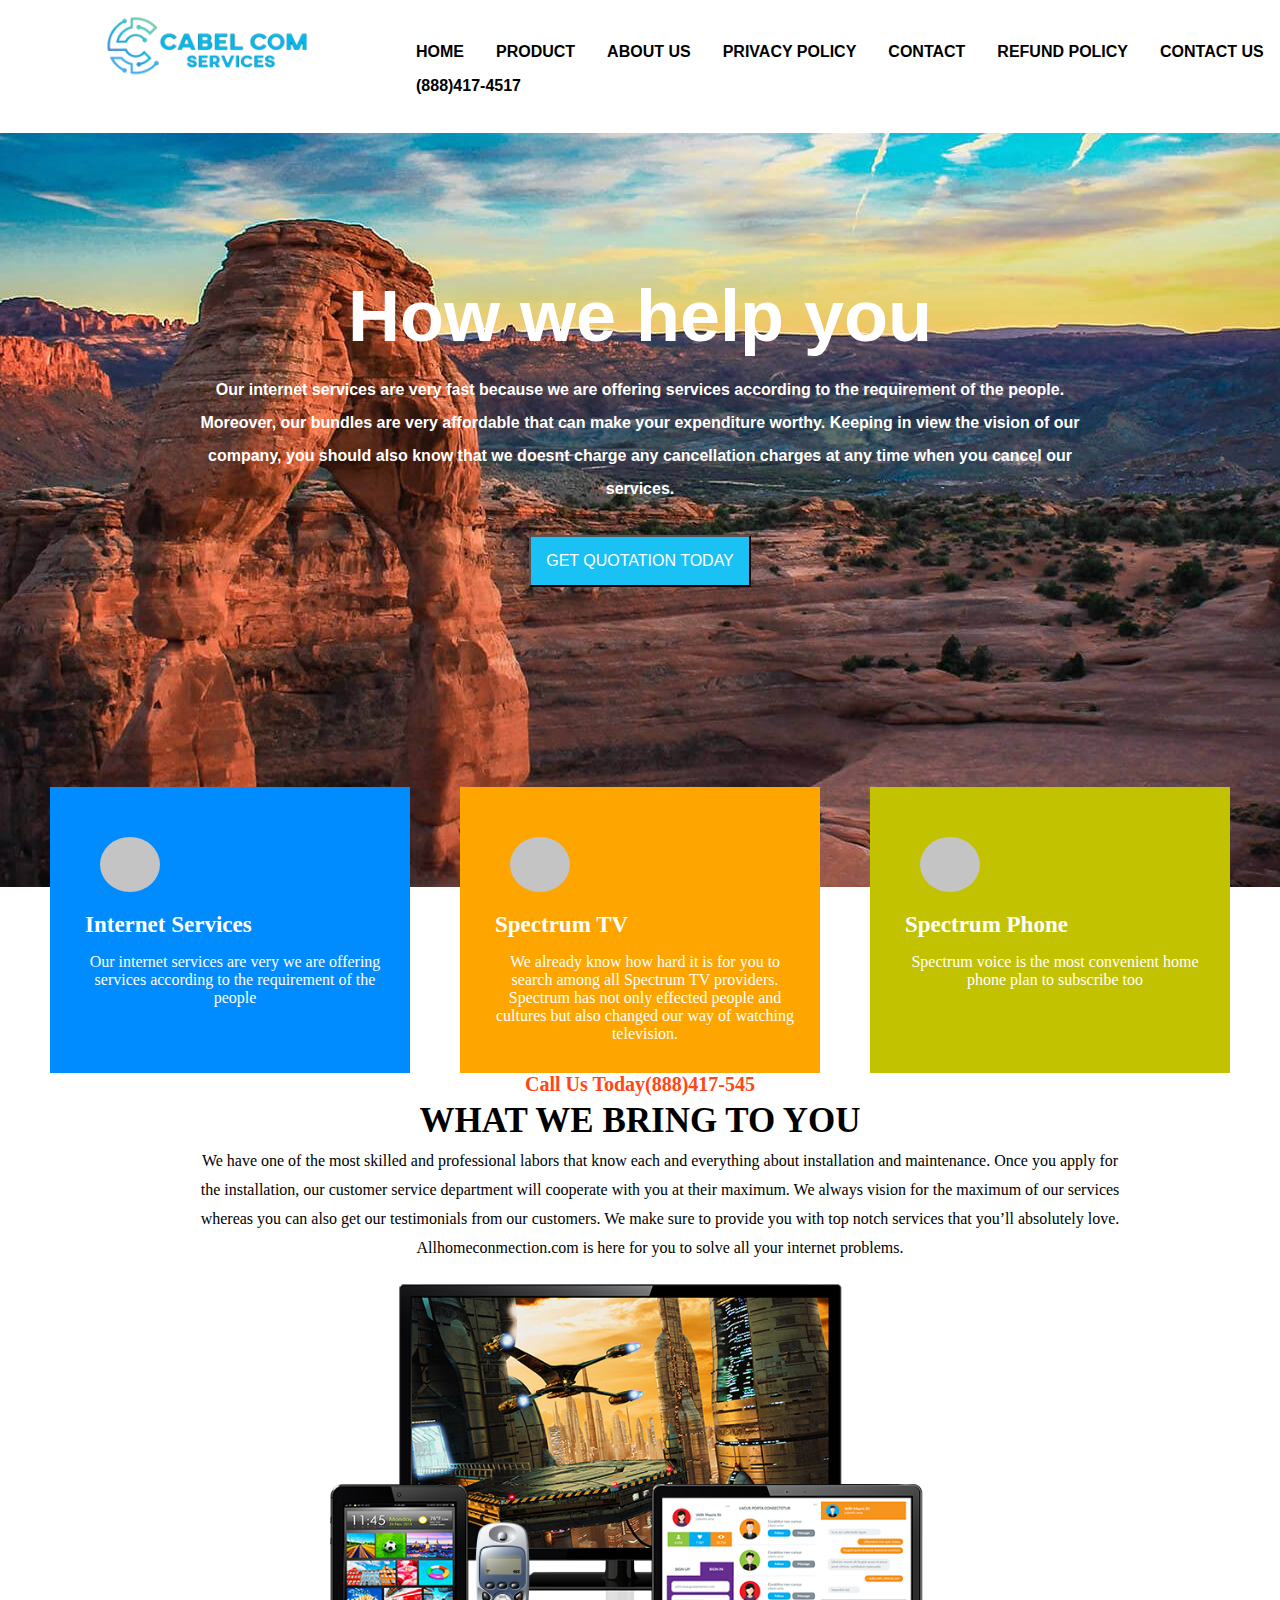
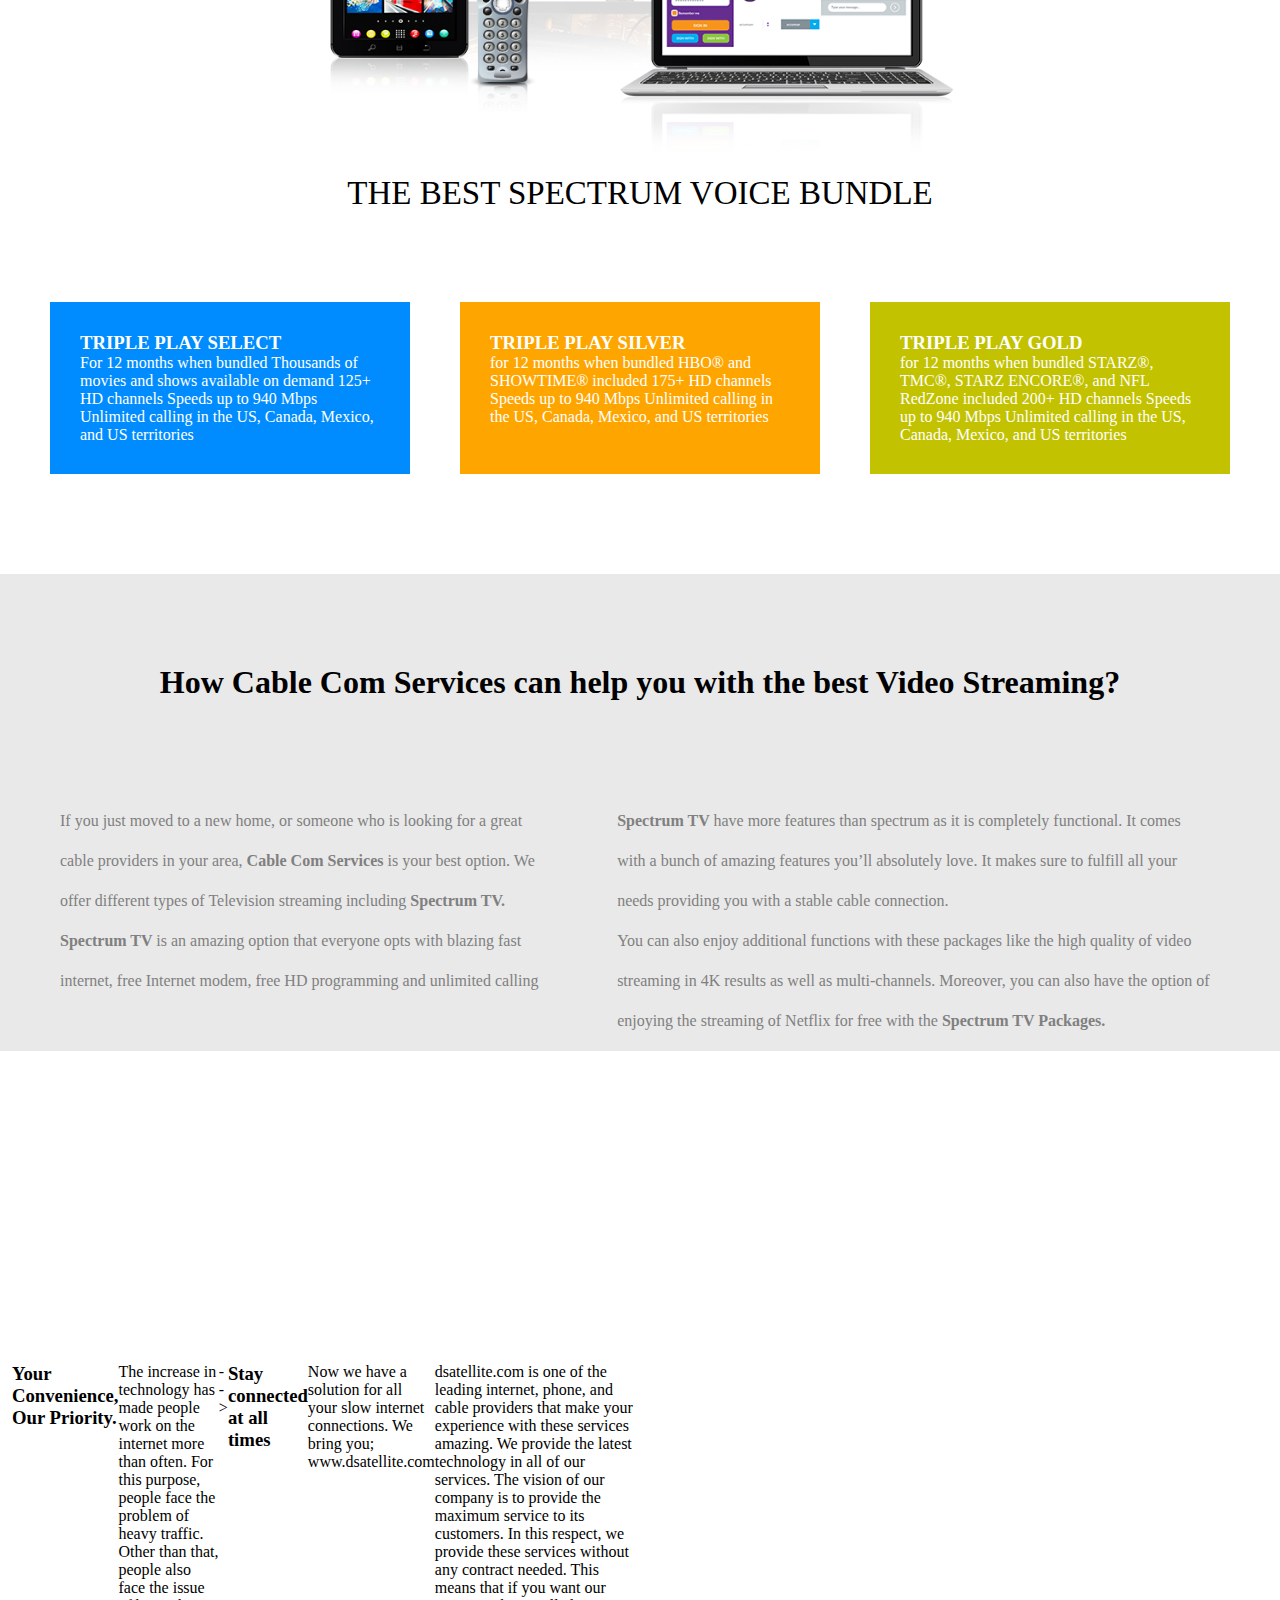
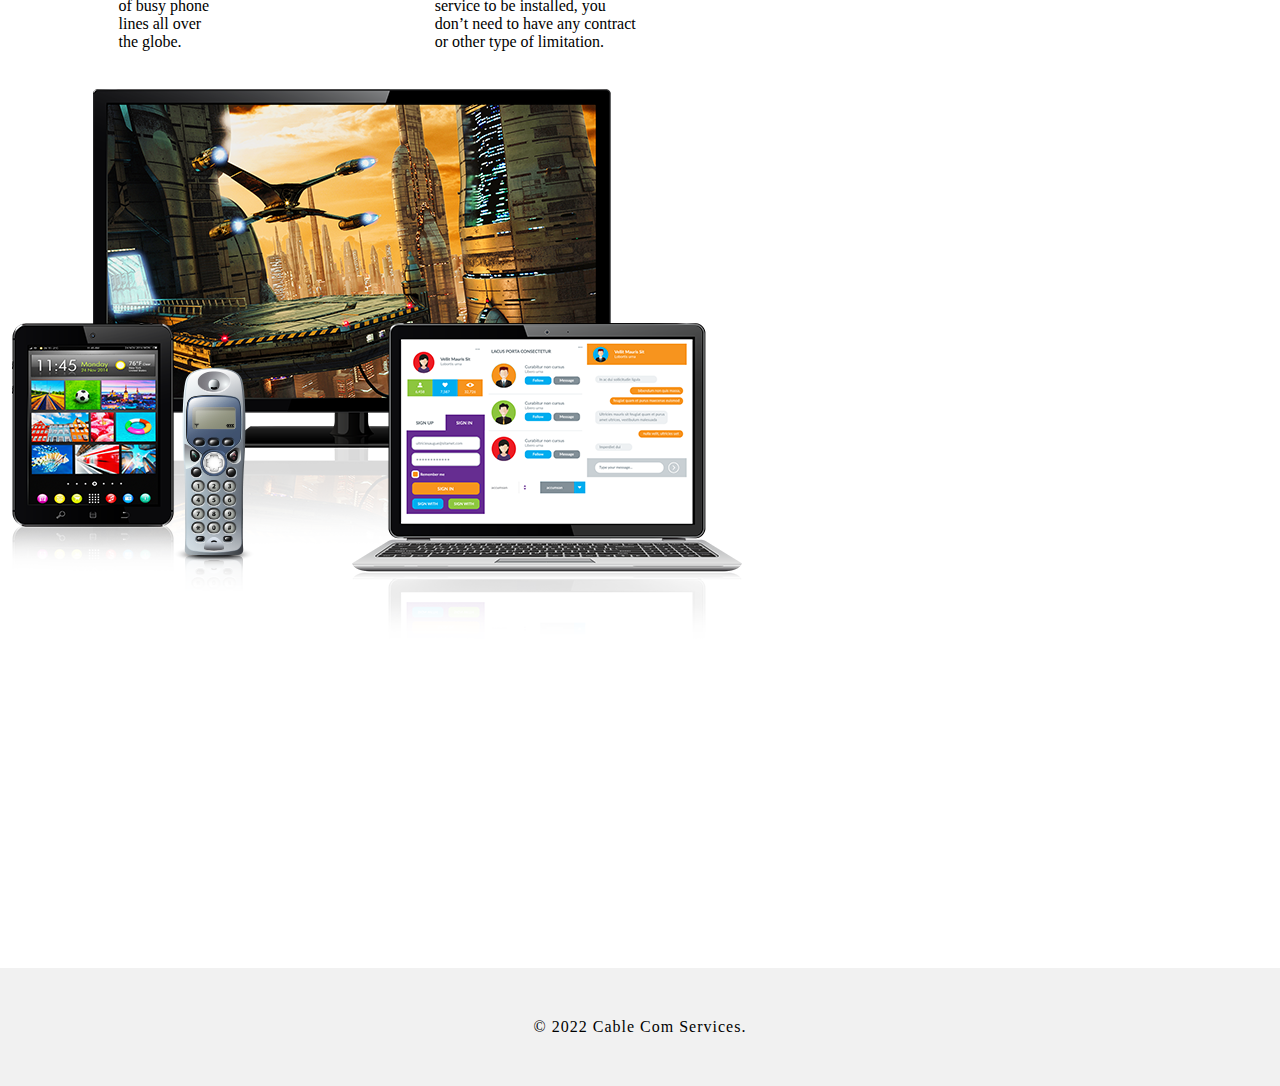
==== Index.html @ 35fab734 "Last Commit" ====
<!DOCTYPE html>
<html lang="en">
  <head>
    <meta charset="UTF-8" />
    <meta http-equiv="X-UA-Compatible" content="IE=edge" />
    <meta name="viewport" content="width=device-width, initial-scale=1.0" />
    <title>Cable Com</title>
    <link rel="stylesheet" href="/assets/Css/index.css" />
    <link rel="stylesheet" href="/assets/Css/media.css" />
  </head>
  <body>
    <div class="navbar">
      <div class="flex_item1">
        <div class="nav_sub1">
          <img src="/assets/images/logo.png" alt="" />
        </div>
      </div>

      <div class="flex_item2">
        <div class="nav_sub2">
          <a href="" class="a_class">HOME</a>
          <a href="" class="a_class">PRODUCT</a>
          <a href="" class="a_class">ABOUT US</a>
          <a href="" class="a_class">PRIVACY POLICY</a>
          <a href="" class="a_class">CONTACT</a>
          <a href="" class="a_class">REFUND POLICY</a>
          <a href="" class="a_class">CONTACT US</a>
          <a href="" class="a_class">(888)417-4517</a>
        </div>
      </div>
    </div>

    <!-- second -->

    <section>
      <div class="container">
        <div class="phraghr">
          <h1 class="heading">How we help you</h1>
          <div class="text_home_page">
            <p class="text_p">
              Our internet services are very fast because we are offering
              services according to the requirement of the people. Moreover, our
              bundles are very affordable that can make your expenditure worthy.
              Keeping in view the vision of our company, you should also know
              that we doesnt charge any cancellation charges at any time when
              you cancel our services.
            </p>
          </div>

          <input class="btn" type="button" value="GET QUOTATION TODAY" />
        </div>
      </div>
    </section>

    <!-- third section -->

    <section1>
      <div class="boxs">
        <div class="blue">
          <div class="person"></div>
          <h3>Internet Services</h3>
          <p>
            Our internet services are very we are offering services according to
            the requirement of the people
          </p>
        </div>
        <div class="orange">
          <div class="person"></div>
          <h3>Spectrum TV</h3>
          <p>
            We already know how hard it is for you to search among all Spectrum
            TV providers. Spectrum has not only effected people and cultures but
            also changed our way of watching television.
          </p>
        </div>
        <div class="yellow">
          <div class="person"></div>
          <h3>Spectrum Phone</h3>

          <p>
            Spectrum voice is the most convenient home phone plan to subscribe
            too
          </p>
        </div>
      </div>
    </section1>

    <!--  forth section -->

    <div class="container_1">
      <h4>Call Us Today(888)417-545</h4>
      <h1>WHAT WE BRING TO YOU</h1>
      <p class="containerp">
        We have one of the most skilled and professional labors that know each
        and everything about installation and maintenance. Once you apply for
        the installation, our customer service department will cooperate with
        you at their maximum. We always vision for the maximum of our services
        whereas you can also get our testimonials from our customers. We make
        sure to provide you with top notch services that you’ll absolutely love.
        Allhomeconmection.com is here for you to solve all your internet
        problems.
      </p>

      <div class="sreen">
        <img
          class="immmg"
          src="/assets/images/TV-Computer-Laptop-Phone-1.png"
          alt=""
        />
      </div>
    </div>

    <div class="line">
      <p>THE BEST SPECTRUM VOICE BUNDLE</p>
    </div>

    <!-- next boxes -->

    <section2>
      <div class="boxs1">
        <div class="blue1">
          <h3>TRIPLE PLAY SELECT</h3>
          <p>
            For 12 months when bundled Thousands of movies and shows available
            on demand 125+ HD channels Speeds up to 940 Mbps Unlimited calling
            in the US, Canada, Mexico, and US territories
          </p>
        </div>
        <div class="orange1">
          <h3>TRIPLE PLAY SILVER</h3>
          <p>
            for 12 months when bundled HBO® and SHOWTIME® included 175+ HD
            channels Speeds up to 940 Mbps Unlimited calling in the US, Canada,
            Mexico, and US territories
          </p>
        </div>
        <div class="yellow1">
          <h3>TRIPLE PLAY GOLD</h3>

          <p>
            for 12 months when bundled STARZ®, TMC®, STARZ ENCORE®, and NFL
            RedZone included 200+ HD channels Speeds up to 940 Mbps Unlimited
            calling in the US, Canada, Mexico, and US territories
          </p>
        </div>
      </div>
    </section2>

    <section3>
      <div class="container-2">
        <h1 class="services">
          How Cable Com Services can help you with the best Video Streaming?
        </h1>
        <div class="main">
          <div>
            <p>
              If you just moved to a new home, or someone who is looking for a
              great cable providers in your area, <b> Cable Com Services </b>is
              your best option. We offer different types of Television streaming
              including
              <b> Spectrum TV.</b>
            </p>
            <p>
              <b> Spectrum TV </b> is an amazing option that everyone opts with
              blazing fast internet, free Internet modem, free HD programming
              and unlimited calling
            </p>
          </div>

          <div class="in-line-main">
            <p>
              <b>Spectrum TV </b>have more features than spectrum as it is
              completely functional. It comes with a bunch of amazing features
              you’ll absolutely love. It makes sure to fulfill all your needs
              providing you with a stable cable connection.
            </p>
            <p>
              You can also enjoy additional functions with these packages like
              the high quality of video streaming in 4K results as well as
              multi-channels. Moreover, you can also have the option of enjoying
              the streaming of Netflix for free with the
              <b> Spectrum TV Packages.</b>
            </p>
          </div>
        </div>
      </div>
    </section3>

    <section4>
        <div class="both">
      <div class="part">
        <h3>Your Convenience, Our Priority.</h3>

        <p>
          The increase in technology has made people work on the internet more
          than often. For this purpose, people face the problem of heavy
          traffic. Other than that, people also face the issue of busy phone
          lines all over the globe.
        </p> -->

        <h3>Stay connected at all times</h3>
        <p>
          Now we have a solution for all your slow internet connections. We
          bring you; www.dsatellite.com
        </p>
        <br />
        <br />

        <p>
          dsatellite.com is one of the leading internet, phone, and cable
          providers that make your experience with these services amazing. We
          provide the latest technology in all of our services. The vision of
          our company is to provide the maximum service to its customers. In
          this respect, we provide these services without any contract needed.
          This means that if you want our service to be installed, you don’t
          need to have any contract or other type of limitation.
        </p> 
      </div>

<div>
    <img src="/assets/images/TV-Computer-Laptop-Phone-1.png" alt="">
</div>

</div>

    </section4>

    <!-- footer -->

    <footer class="foter">
      <p>© 2022 Cable Com Services.</p>
    </footer>
  </body>
</html>
---- assets/Css/index.css ----
*{
    margin: 0px;
    padding:0px;
}



.navbar {
    position: fixed;    
    background-color: white;
    width: 100%;
    z-index: 1;
    padding :0px

    /* padding: 8px 0px!important; */
    /* padding-bottom: 40px; */
    /* flex-wrap: wrap; */
    /* box-shadow: 0 4px 4px rgba(0, 0, 0, 0.4); */

}

a {
    text-decoration: none;
    color: black;
}

.flex_item1 {
    width: 25%;
    padding-left: 100px;
    padding-top: 10px;
    /* padding-bottom: 30px; */
}

.flex_item2 {
    width: 75%;
    display: flex;

    /* padding-right: 180px;    */
    padding-bottom: 30px;
    padding-left: 400px;
    margin-top: -45px;
    /* padding-top: 30px; */
    /* flex-wrap: wrap; */
}

.nav_sub1 img{

width: 210px;
    height: 70px;
    display: flex;
}

.nav_sub2 {

    float: right !important;
    font-family: 'Gill Sans', 'Gill Sans MT', Calibri, 'Trebuchet MS', sans-serif;
    font-weight: 600;

}


.a_class {

    padding: 8px 16px;
    float: left;
    width: auto;
    border: none;
    display: block;
    outline: 0;
    white-space: normal;
}

.a_class:hover{
    color: aqua;
}
.container{

    background-image: url(/assets/images/landscape-nature-rock-wilderness-sunrise-sunset-712348-pxhere-com-1.jpg);
    background-position: center;
    background-attachment: fixed;
    padding-bottom: 300px;
    padding-top: 300px;
    opacity: 1.5;
    width: auto;
    
}
.phraghr{
    color: white;
    text-align: center;
    justify-content: center;
    font-weight: 700;
    width: 100%;
    /* padding-left: 230px; */
    line-height: 33px;
    font-family: Arial, Helvetica, sans-serif;
    
    
}
.text_home_page{
    display: flex;
    justify-content: center;
}
.text_p{
    
    width: 70%;
}
.btn{
    margin-top: 30px;
    color: white;
    background-color: rgb(26, 193, 245);
    padding: 15PX 15px 15px 15px;
    font-size: 16px;
}

.btn:hover{
    background-color: rgb(37, 120, 192);
    cursor: pointer;
}
.heading{
    font-size: 72px;
    font-weight: 900;
    padding-bottom: 40px;
}

/* -----------------------------------------------------Boxs=----------------------------- */
.boxs{
    display: flex;
    justify-content: space-evenly;
    color: white;
    margin-top: -100px;
     width: 100%; 
}
.blue{
    background-color: rgb(0, 140, 255);
    width: 300px;
    padding: 30px;
    
}
.yellow{
    background-color: rgb(194, 194, 0);
    width: 300px;
    padding: 30px;
   

}
.orange{
    background-color: orange;
    width: 300px;
    padding: 30px;
}
.person{
    margin-top: 20px;
    margin-left: 20px;
    border-radius: 50%;
    width: 60px;
    height: 55px;
    background-color: rgb(196, 196, 196);
}
.boxs p{
    text-align: center;
    padding-left: 5px;
    /* padding-right: 30px; */
    width: 100%;
}
.blue h3{
    font-size: 23px;
    padding-top: 20px;
    text-align: left;
    padding-left: 5px;
    padding-bottom: 15px;
    
}
.orange h3{
    font-size: 23px;
    padding-top: 20px;
    text-align: left;
    padding-left: 5px;
    padding-bottom: 15px;
    
}
.yellow h3{
    font-size: 23px;
    padding-top: 20px;
    text-align: left;
    padding-left: 5px;
    padding-bottom: 15px;   
}




/* forth section */


.container_1 h4{
    text-align: center;
    justify-content: center;
    font-size: 20px;
    color:rgb(255, 70, 19);
    
    
}


.container_1 h1{
    text-align: center;
    justify-content: center;
    font-weight:bold;
    padding: 5px;
    font-size: 35px;
    
}


.container_1 p{
    text-align: center;
    justify-content: center;
    /* width: 90%; */
    
     padding-left: 200px;
     padding-right: 160px;  
    line-height: 29px;
}
.container_1mg{
    
    /* padding-top: 130px; */

    padding-left: 110px;
}
.immmg{

    display: block;
    margin: auto;
    width: 50%;

}
.line{
    font-size: 33px;
    font-weight: 100;
    /* text-decoration: line-through; */
    text-align: center;
    padding-bottom: 90px;
    
}





/* -----------------------------------------------box1--------------------------------- */

.boxs1{
    display: flex;
    justify-content: space-evenly;
    color: white;
    /* margin-top: -100px; */
     width: 100%; 
     padding-bottom: 100px;
}

.blue1{
    background-color: rgb(0, 140, 255);
    width: 300px;
    padding: 30px;
    
}
.yellow1{
    background-color: rgb(194, 194, 0);
    width: 300px;
    padding: 30px;
   

}
.orange1{
    background-color: orange;
    width: 300px;
    padding: 30px;
}

.container-2{
    background-color: rgb(233, 233, 233);
    /* display: flex; */
    
}

.services{

    display: flex;
    justify-content:center;
    padding: 90px;
    /* text-align: center; */
/* margin-left: 100px; */
}
.main{
display: flex;
justify-content:center;
padding: 10px;
/* padding-bottom: 50px; */
color: gray;
line-height: 40px;
width: 90%;
padding-left: 60px;


}
.in-line-main{
    padding-left: 60px;
    
}

.both{

    background-image: url(/assets/images/landscape-nature-rock-wilderness-sunrise-sunset-712348-pxhere-com-1.jpg);
    background-position: center;
    background-attachment: fixed;
    padding-bottom: 300px;
    padding-top: 300px;
    opacity: 1.5;
    width: auto;


}



.part{
    display: flex;
    justify-content:center;
    border: 2px solid white;
    background-color: white;
    width: 49%;
    margin: 10px;
}





                                    
                                            /* footer */
.foter p {

    text-align: center;
    
    padding-bottom: 50px;
    padding-top: 50px;
    background-color: #f1f1f1 !important;
    letter-spacing: 1px;
}

.foter p:hover {
color:rgb(90, 237, 90)
}





                                            /*  Small Mobile */

@media screen and (max-width: 600px)



{

    .navbar{
        width: 100%;background-color: black;
        padding-left: 0px;
    }

    .nav_sub1 img{
        align-items: center;
        justify-content: center;
        width: 210px;   
        height: 70px;
        /* padding-left: 0%; */
        
    }

    .flex_item1{
        padding-left: 55px;
    }


    .flex_item2{
        display: none;
        background-color: brown;
    }
    .container h1{
        font-size: 25px;
        margin-left: -40px;
        padding-top: 100px;
    }
    .container{
        padding-top: 20px;
        padding-left: 5px;
        padding-right: 5px;
        padding-bottom: 150px;
    }

.boxs{
    display: flex;
    flex-direction: column;
    align-items: center;
    width: 100%;
}
.blue{
    width: 70%;
}
.orange{
    width: 70%;
    margin-top: 20px;
}
.yellow{
    width: 70%;
     margin-top: 20px;
}
.container_1 h4{
    padding-top: 10%;
}


    .container_1 h1{
        font-size: 16px;
        padding-top: 40px;

    }
    .container_1 p{
        display:contents;
        justify-content: center;
        padding-left: 5px;
        width: 70%;

    }

    .immmg{
        /* justify-content: center; */
        display: flex;
        padding-top: 40px;
        width: 300px;
        /* padding-bottom: 50px; */
    }
    .line{
        text-align: center;
        justify-items: center;
/* display: flex; */
        width: 100%;
        font-size: 20px;
        font-weight: 500;
        /* margin-left: 30px; */
    }



/* ---------------------------------------------------box1-------------------------------- */
.boxs1{
    display: flex;
    flex-direction: column;
    align-items: center;
    width: 100%;
}
.blue1{
    width: 70%;
}
.orange1{
    width: 70%;
    margin-top: 20px;
}
.yellow1{
    width: 70%;
     margin-top: 20px;
}






}

            /*  Medium Moble  */

@media (min-width:330px) and (max-width:420px)
{

    .flex_item1{
        padding-left: 80px;
    }


}

    /* Large Mobile */


@media (min-width:420px) and (max-width:480px){

    .flex_item1{
        padding-left: 110px;
    }

}


            /* Tablet */


            
@media (min-width:600px) and (max-width:800px){

    .flex_item1{
        padding-left: 60px;
    }

    .flex_item2 {

        display: none;

        width: 75%;
        display: flex;
    
        padding-right: 0px;
        padding: 0px;
        padding-top: 30px;
        
    }

    .a_class {

        /* padding: 8px 16px; */
        float: left;
        width: auto;
        border: none;
        /* display: block; */
        display: flex;
        outline: 0;
        white-space: normal;
    }
    .nav_sub1 img{

        width: 100px;
            height: 70px;
            display: flex;
        }

}
---- assets/Css/media.css ----
/*  Small Mobile */

@media screen and (max-width: 600px)



{

    .navbar{
        width: 100%;background-color: black;
        padding-left: 0px;
    }

    .nav_sub1 img{
        align-items: center;
        justify-content: center;
        width: 210px;   
        height: 70px;
        /* padding-left: 0%; */
        
    }

    .flex_item1{
        padding-left: 55px;
    }


    .flex_item2{
        display: none;
        background-color: brown;
    }
    .container h1{
        font-size: 25px;
        margin-left: -40px;
        padding-top: 100px;
    }
    .container{
        padding-top: 20px;
        padding-left: 5px;
        padding-right: 5px;
        padding-bottom: 150px;
    }

.boxs{
    display: flex;
    flex-direction: column;
    align-items: center;
    width: 100%;
}
.blue{
    width: 70%;
}
.orange{
    width: 70%;
    margin-top: 20px;
}
.yellow{
    width: 70%;
     margin-top: 20px;
}
.container_1{
    padding: 50px !important
}
.container_1 h4{
    padding-top: 10%;
}


    .container_1 h1{
        font-size: 16px;
        padding-top: 40px;

    }
    .container_1 p{
        display:contents;
        justify-content: center;
        /* padding-left: 5px; */
        width: 70%;
        padding-left: 15px;
        padding-right: 15px;
        line-height: 13px;

    }
    

    .immmg{
        /* justify-content: center; */
        display: flex;
        padding-top: 40px;
        width: 300px;
        /* padding-bottom: 50px; */
    }
    .line{
        text-align: center;
        justify-items: center;
/* display: flex; */
        width: 100%;
        font-size: 20px;
        font-weight: 500;
        /* margin-left: 30px; */
    }



/* ---------------------------------------------------box1-------------------------------- */
.boxs1{
    display: flex;
    flex-direction: column;
    align-items: center;
    width: 100%;
}
.blue1{
    width: 70%;
}
.orange1{
    width: 70%;
    margin-top: 20px;
}
.yellow1{
    width: 70%;
     margin-top: 20px;
}






}

            /*  Medium Moble  */

@media (min-width:330px) and (max-width:420px)
{

    .flex_item1{
        padding-left: 80px;
    }


}

    /* Large Mobile */


@media (min-width:420px) and (max-width:480px){

    .flex_item1{
        padding-left: 110px;
    }

}


            /* Tablet */


            
@media (min-width:600px) and (max-width:800px){

    .flex_item1{
        padding-left: 60px;
    }

    .flex_item2 {

        display: none;

        width: 75%;
        display: flex;
    
        padding-right: 0px;
        padding: 0px;
        padding-top: 30px;
        
    }

    .a_class {

        /* padding: 8px 16px; */
        float: left;
        width: auto;
        border: none;
        /* display: block; */
        display: flex;
        outline: 0;
        white-space: normal;
    }
    .nav_sub1 img{

        width: 100px;
            height: 70px;
            display: flex;
        }

}
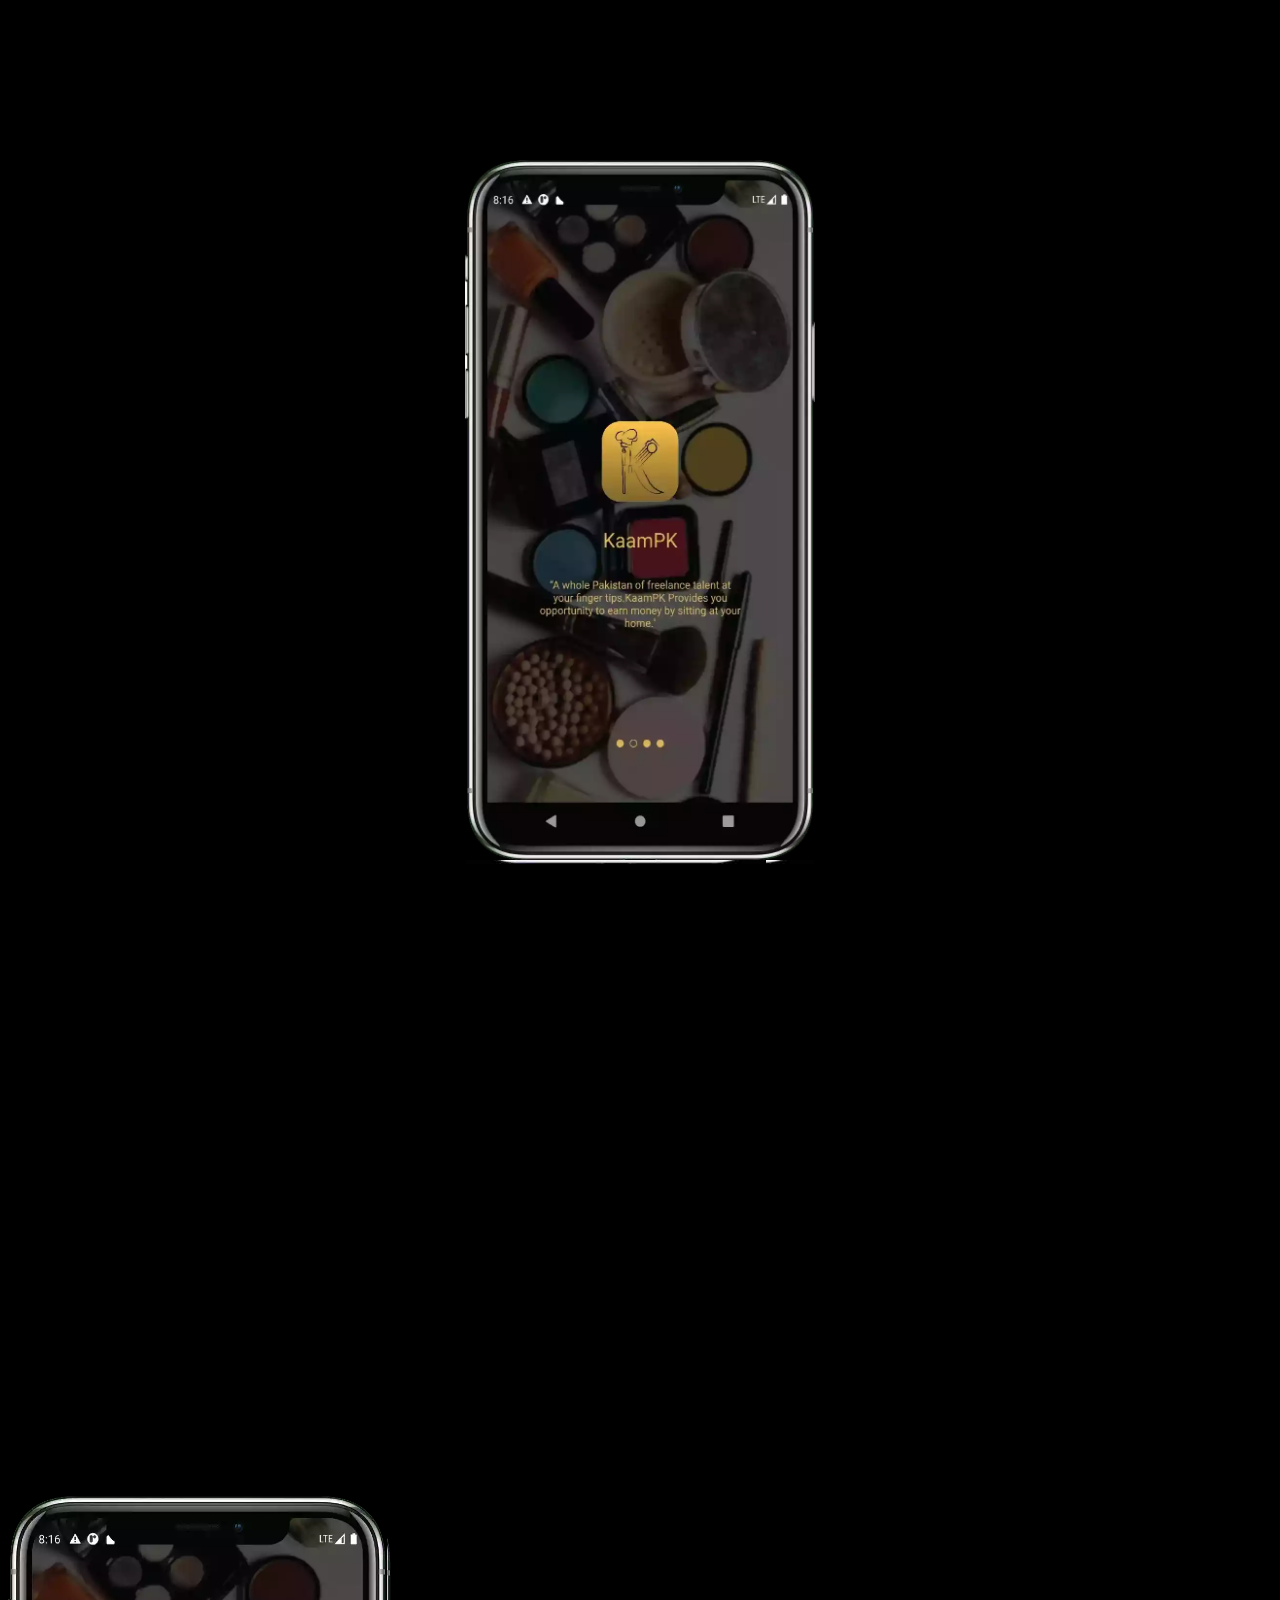
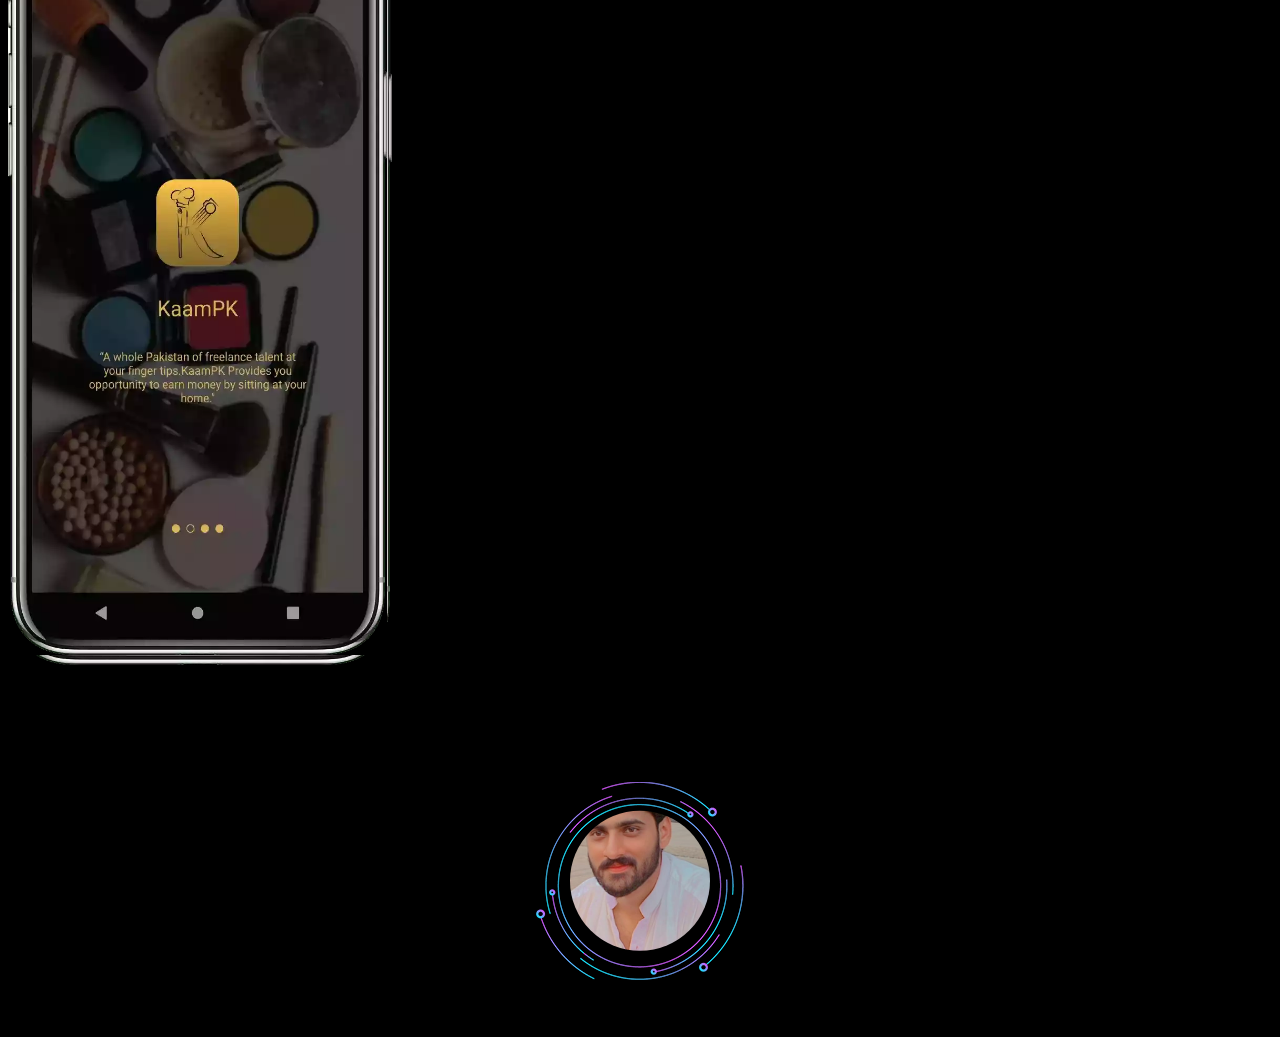
==== commit 1f625b5f: "Last Commit" ====
--- a/Index.html
+++ b/Index.html
@@ -1,234 +1,148 @@
 <!DOCTYPE html>
 <html lang="en">
-  <head>
-    <meta charset="UTF-8" />
-    <meta http-equiv="X-UA-Compatible" content="IE=edge" />
-    <meta name="viewport" content="width=device-width, initial-scale=1.0" />
-    <title>Cable Com</title>
-    <link rel="stylesheet" href="/assets/Css/index.css" />
-    <link rel="stylesheet" href="/assets/Css/media.css" />
-  </head>
-  <body>
-    <div class="navbar">
-      <div class="flex_item1">
-        <div class="nav_sub1">
-          <img src="/assets/images/logo.png" alt="" />
+
+<head>
+    <meta charset="UTF-8">
+    <meta http-equiv="X-UA-Compatible" content="IE=edge">
+    <meta name="viewport" content="width=device-width, initial-scale=1.0">
+    <title>Codify</title>
+    <link rel="stylesheet" href="index.css">
+    <link rel="stylesheet" href="https://unpkg.com/aos@next/dist/aos.css" />
+
+
+
+</head>
+
+<body>
+
+
+    <section class="container">
+
+        <div class="back_ground">
+
+            <img class="one" src="/images/iphone-3.webp" alt="">
+            <img class="three" src="/images/iphone-3.webp" alt="">
+            <img class="two" src="/images/iphone-2.webp" alt="">
+
         </div>
-      </div>
 
-      <div class="flex_item2">
-        <div class="nav_sub2">
-          <a href="" class="a_class">HOME</a>
-          <a href="" class="a_class">PRODUCT</a>
-          <a href="" class="a_class">ABOUT US</a>
-          <a href="" class="a_class">PRIVACY POLICY</a>
-          <a href="" class="a_class">CONTACT</a>
-          <a href="" class="a_class">REFUND POLICY</a>
-          <a href="" class="a_class">CONTACT US</a>
-          <a href="" class="a_class">(888)417-4517</a>
-        </div>
-      </div>
-    </div>
-
-    <!-- second -->
-
-    <section>
-      <div class="container">
-        <div class="phraghr">
-          <h1 class="heading">How we help you</h1>
-          <div class="text_home_page">
-            <p class="text_p">
-              Our internet services are very fast because we are offering
-              services according to the requirement of the people. Moreover, our
-              bundles are very affordable that can make your expenditure worthy.
-              Keeping in view the vision of our company, you should also know
-              that we doesnt charge any cancellation charges at any time when
-              you cancel our services.
-            </p>
-          </div>
-
-          <input class="btn" type="button" value="GET QUOTATION TODAY" />
-        </div>
-      </div>
     </section>
 
-    <!-- third section -->
 
-    <section1>
-      <div class="boxs">
-        <div class="blue">
-          <div class="person"></div>
-          <h3>Internet Services</h3>
-          <p>
-            Our internet services are very we are offering services according to
-            the requirement of the people
-          </p>
+
+
+    <section class="container2">
+
+
+        <div class="text">
+
+            <div data-aos="fade-left">
+                <p>Happy Customer</p>
+                <h1>200+</h1>
+                <p>long trem suppoter of this project</p>
+
+            </div>
+
+            <div  data-aos="fade-left">
+                <p>Happy Customer</p>
+                <h1>200+</h1>
+                <p>long trem suppoter of this project</p>
+
+            </div>
+
+            <div data-aos="fade-left">
+                <p>Happy Customer</p>
+                <h1>200+</h1>
+                <p>long trem suppoter of this project</p>
+
+            </div>
         </div>
-        <div class="orange">
-          <div class="person"></div>
-          <h3>Spectrum TV</h3>
-          <p>
-            We already know how hard it is for you to search among all Spectrum
-            TV providers. Spectrum has not only effected people and cultures but
-            also changed our way of watching television.
-          </p>
+
+        
+<div class="image" data-aos="fade-up-right">
+
+<img class="iphone_11" src="/images/iphone-11.webp" alt="">
+<img class="iphone_12" src="/images/iphone-12.webp" alt="">
+ 
+
+
         </div>
-        <div class="yellow">
-          <div class="person"></div>
-          <h3>Spectrum Phone</h3>
 
-          <p>
-            Spectrum voice is the most convenient home phone plan to subscribe
-            too
-          </p>
+
+
+        <div class="sec_text"  data-aos="fade-right">
+            <div>
+                <p>Happy Customer</p>
+                <h1>200+</h1>
+                <p>long trem suppoter of this project</p>
+
+            </div>
+
+            <div data-aos="fade-right">
+                <p>Happy Customer</p>
+                <h1>200+</h1>
+                <p>long trem suppoter of this project</p>
+
+            </div>
+
+            <div data-aos="fade-right">
+                <p>Happy Customer</p>
+                <h1>200+</h1>
+                <p>long trem suppoter of this project</p>
+
+            </div>
         </div>
-      </div>
-    </section1>
 
-    <!--  forth section -->
+        </div>
 
-    <div class="container_1">
-      <h4>Call Us Today(888)417-545</h4>
-      <h1>WHAT WE BRING TO YOU</h1>
-      <p class="containerp">
-        We have one of the most skilled and professional labors that know each
-        and everything about installation and maintenance. Once you apply for
-        the installation, our customer service department will cooperate with
-        you at their maximum. We always vision for the maximum of our services
-        whereas you can also get our testimonials from our customers. We make
-        sure to provide you with top notch services that you’ll absolutely love.
-        Allhomeconmection.com is here for you to solve all your internet
-        problems.
-      </p>
 
-      <div class="sreen">
-        <img
-          class="immmg"
-          src="/assets/images/TV-Computer-Laptop-Phone-1.png"
-          alt=""
-        />
-      </div>
-    </div>
+    </section>
 
-    <div class="line">
-      <p>THE BEST SPECTRUM VOICE BUNDLE</p>
-    </div>
+    
+      <section class="container3">
 
-    <!-- next boxes -->
 
-    <section2>
-      <div class="boxs1">
-        <div class="blue1">
-          <h3>TRIPLE PLAY SELECT</h3>
-          <p>
-            For 12 months when bundled Thousands of movies and shows available
-            on demand 125+ HD channels Speeds up to 940 Mbps Unlimited calling
-            in the US, Canada, Mexico, and US territories
-          </p>
+        <div class="move">
+
+            <img class="img1" src="/images/iphone-2.webp" alt="">
+            <img class="img2" src="/images/iphone-2.webp" alt="">
         </div>
-        <div class="orange1">
-          <h3>TRIPLE PLAY SILVER</h3>
-          <p>
-            for 12 months when bundled HBO® and SHOWTIME® included 175+ HD
-            channels Speeds up to 940 Mbps Unlimited calling in the US, Canada,
-            Mexico, and US territories
-          </p>
-        </div>
-        <div class="yellow1">
-          <h3>TRIPLE PLAY GOLD</h3>
 
-          <p>
-            for 12 months when bundled STARZ®, TMC®, STARZ ENCORE®, and NFL
-            RedZone included 200+ HD channels Speeds up to 940 Mbps Unlimited
-            calling in the US, Canada, Mexico, and US territories
-          </p>
-        </div>
-      </div>
-    </section2>
 
-    <section3>
-      <div class="container-2">
-        <h1 class="services">
-          How Cable Com Services can help you with the best Video Streaming?
-        </h1>
-        <div class="main">
-          <div>
-            <p>
-              If you just moved to a new home, or someone who is looking for a
-              great cable providers in your area, <b> Cable Com Services </b>is
-              your best option. We offer different types of Television streaming
-              including
-              <b> Spectrum TV.</b>
-            </p>
-            <p>
-              <b> Spectrum TV </b> is an amazing option that everyone opts with
-              blazing fast internet, free Internet modem, free HD programming
-              and unlimited calling
-            </p>
-          </div>
 
-          <div class="in-line-main">
-            <p>
-              <b>Spectrum TV </b>have more features than spectrum as it is
-              completely functional. It comes with a bunch of amazing features
-              you’ll absolutely love. It makes sure to fulfill all your needs
-              providing you with a stable cable connection.
-            </p>
-            <p>
-              You can also enjoy additional functions with these packages like
-              the high quality of video streaming in 4K results as well as
-              multi-channels. Moreover, you can also have the option of enjoying
-              the streaming of Netflix for free with the
-              <b> Spectrum TV Packages.</b>
-            </p>
-          </div>
-        </div>
-      </div>
-    </section3>
+      </section>
 
-    <section4>
-        <div class="both">
-      <div class="part">
-        <h3>Your Convenience, Our Priority.</h3>
 
-        <p>
-          The increase in technology has made people work on the internet more
-          than often. For this purpose, people face the problem of heavy
-          traffic. Other than that, people also face the issue of busy phone
-          lines all over the globe.
-        </p> -->
 
-        <h3>Stay connected at all times</h3>
-        <p>
-          Now we have a solution for all your slow internet connections. We
-          bring you; www.dsatellite.com
-        </p>
-        <br />
-        <br />
 
-        <p>
-          dsatellite.com is one of the leading internet, phone, and cable
-          providers that make your experience with these services amazing. We
-          provide the latest technology in all of our services. The vision of
-          our company is to provide the maximum service to its customers. In
-          this respect, we provide these services without any contract needed.
-          This means that if you want our service to be installed, you don’t
-          need to have any contract or other type of limitation.
-        </p> 
-      </div>
+      <section class="container4">
 
-<div>
-    <img src="/assets/images/TV-Computer-Laptop-Phone-1.png" alt="">
+
+
+<img class="circle" src="/images/team-shape.png" alt="">
+
+
+<img class="personal" src="/images//hamza.jpg" alt="">
 </div>
 
-</div>
+<!-- <div><h4>Hamza Khan</h4></div> -->
 
-    </section4>
 
-    <!-- footer -->
 
-    <footer class="foter">
-      <p>© 2022 Cable Com Services.</p>
-    </footer>
-  </body>
-</html>
+      </section>
+
+
+
+
+
+    <script src="https://unpkg.com/aos@2.3.1/dist/aos.js"></script>
+
+    <script>
+        AOS.init();
+      </script>
+
+
+
+</body>
+
+</html>--- a/index.css
+++ b/index.css
@@ -0,0 +1,147 @@
+*{
+    background-color: rgb(0, 0, 0);
+}
+
+.container{
+position: relative;
+padding-bottom : 40px;
+height: auto;
+text-align: center;
+}
+
+
+.back_ground{
+    
+    margin-top: 160px;
+    
+} 
+ .one{
+     left: 40%;
+     position: absolute;
+     bottom: 40px;
+     width: 300px;
+     transition-duration: 2s;
+     
+    }  
+    .two{
+        
+        position: relative;
+        width: 350px;
+        /* z-index: 2; */
+    }
+        
+ .three{
+    right: 40%;
+     position: absolute;
+     bottom: 40px;
+     width: 300px;
+     transition-duration: 2s;
+} 
+
+.back_ground:hover .one{
+    left:25%    
+}
+.back_ground:hover .three{
+
+    right  :25%;
+}
+
+
+
+
+/* ----------------------------section 02-------------------------- */
+
+.container2{
+    display: flex;
+    /* justify-content:space-around; */
+    margin: 5%;
+    color: rgb(255, 255, 255);
+    
+}
+
+.image{
+     display: flex;
+    flex-direction: column;
+    justify-content: center;
+    align-items: center;
+}
+.iphone_11{
+    width: 50%;
+    /* padding-top: 5px; */
+    /* z-index: 1; */
+}
+
+.iphone_12{
+
+    position: relative;
+    top: -11px;
+    width: 50%;
+    z-index: 1;
+}
+
+
+.move{
+    display: flex;
+    /* justify-content:space-around; */
+    
+    
+}
+
+.img1{
+    position: absolute;
+    width: 30%;
+    /* height: 5%; */
+    transition: 1s;
+    
+}
+.img2{
+    position: relative;
+    width: 30%;
+    /* height: 5%; */
+}
+
+.move:hover .img1{
+
+    transform: translate(200px);
+} 
+
+
+
+/* ----------------------------------last------------------------------------- */
+
+@keyframes rotate {
+    0%{
+        transform: rotate(0deg);
+    }
+    100%{ transform: rotate(360deg);
+
+    }
+    
+  }
+
+.container4{
+    display: flex;
+    justify-content: center;
+    align-items: center;
+    padding-top: 10%;
+}
+.circle{
+    /* transform-style: calc(45px); */
+ 
+
+    position: relative;
+    /* top: 50%;
+    left: 50%;
+    width: 130px;
+    height: 125px; */
+    /* animation-name: example; */
+    animation: rotate 1s linear infinite;
+    /* filter: grayscale(100%); */
+}
+
+.personal{
+    width: 140px;
+    clip-path:circle();
+    position:absolute;
+    /* border-radius: 50%; */
+}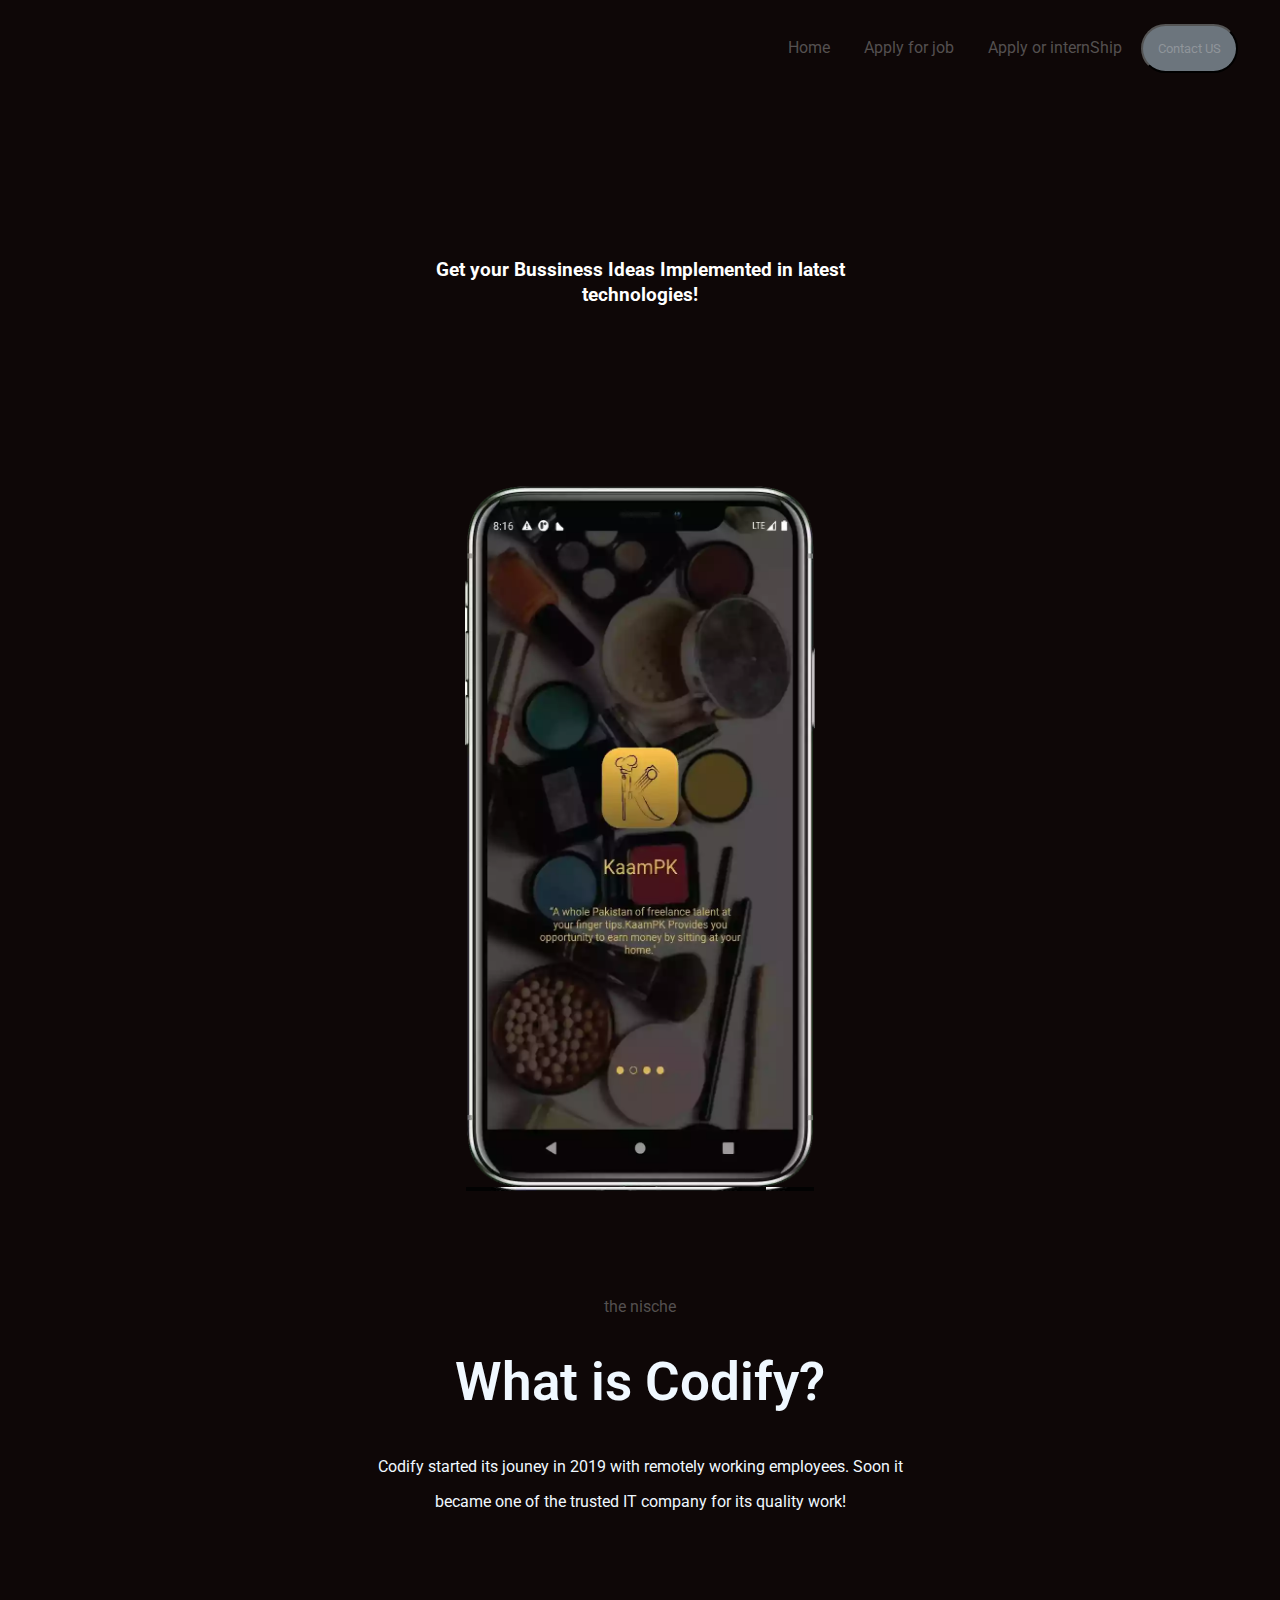
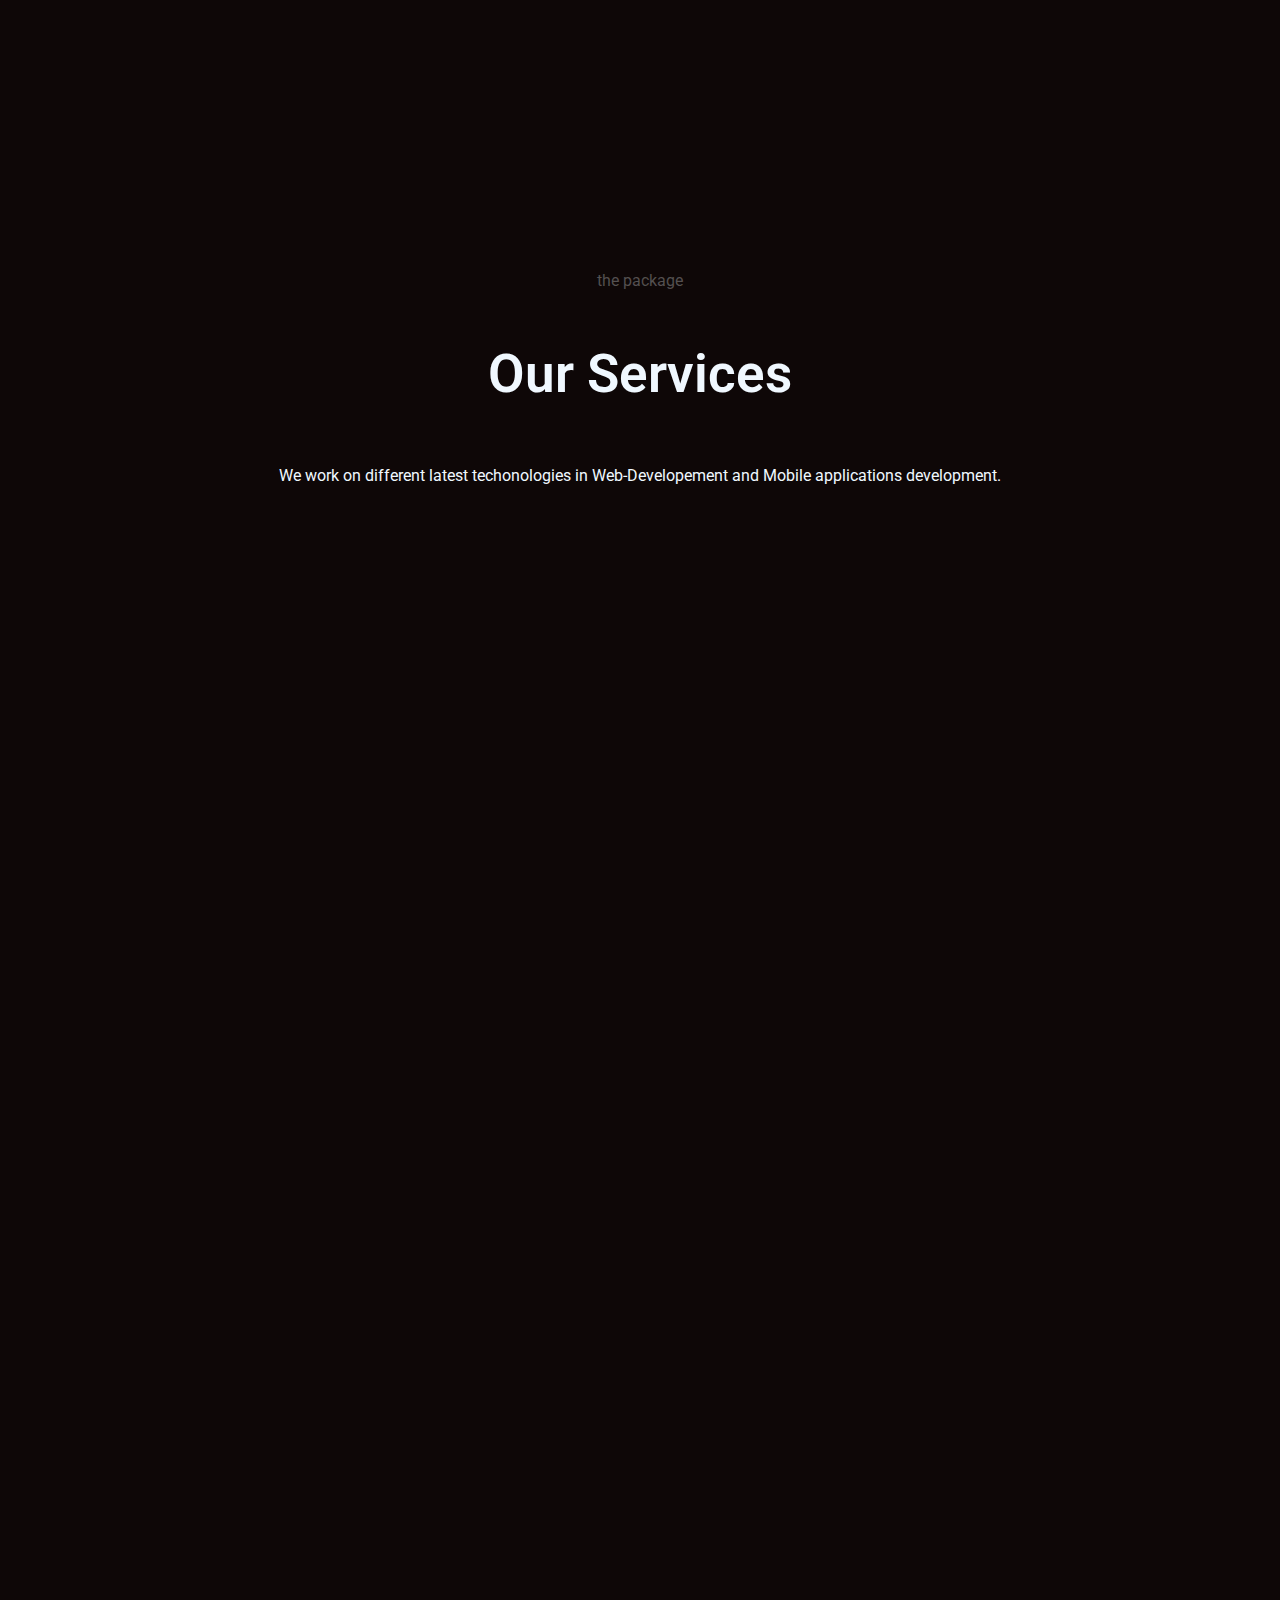
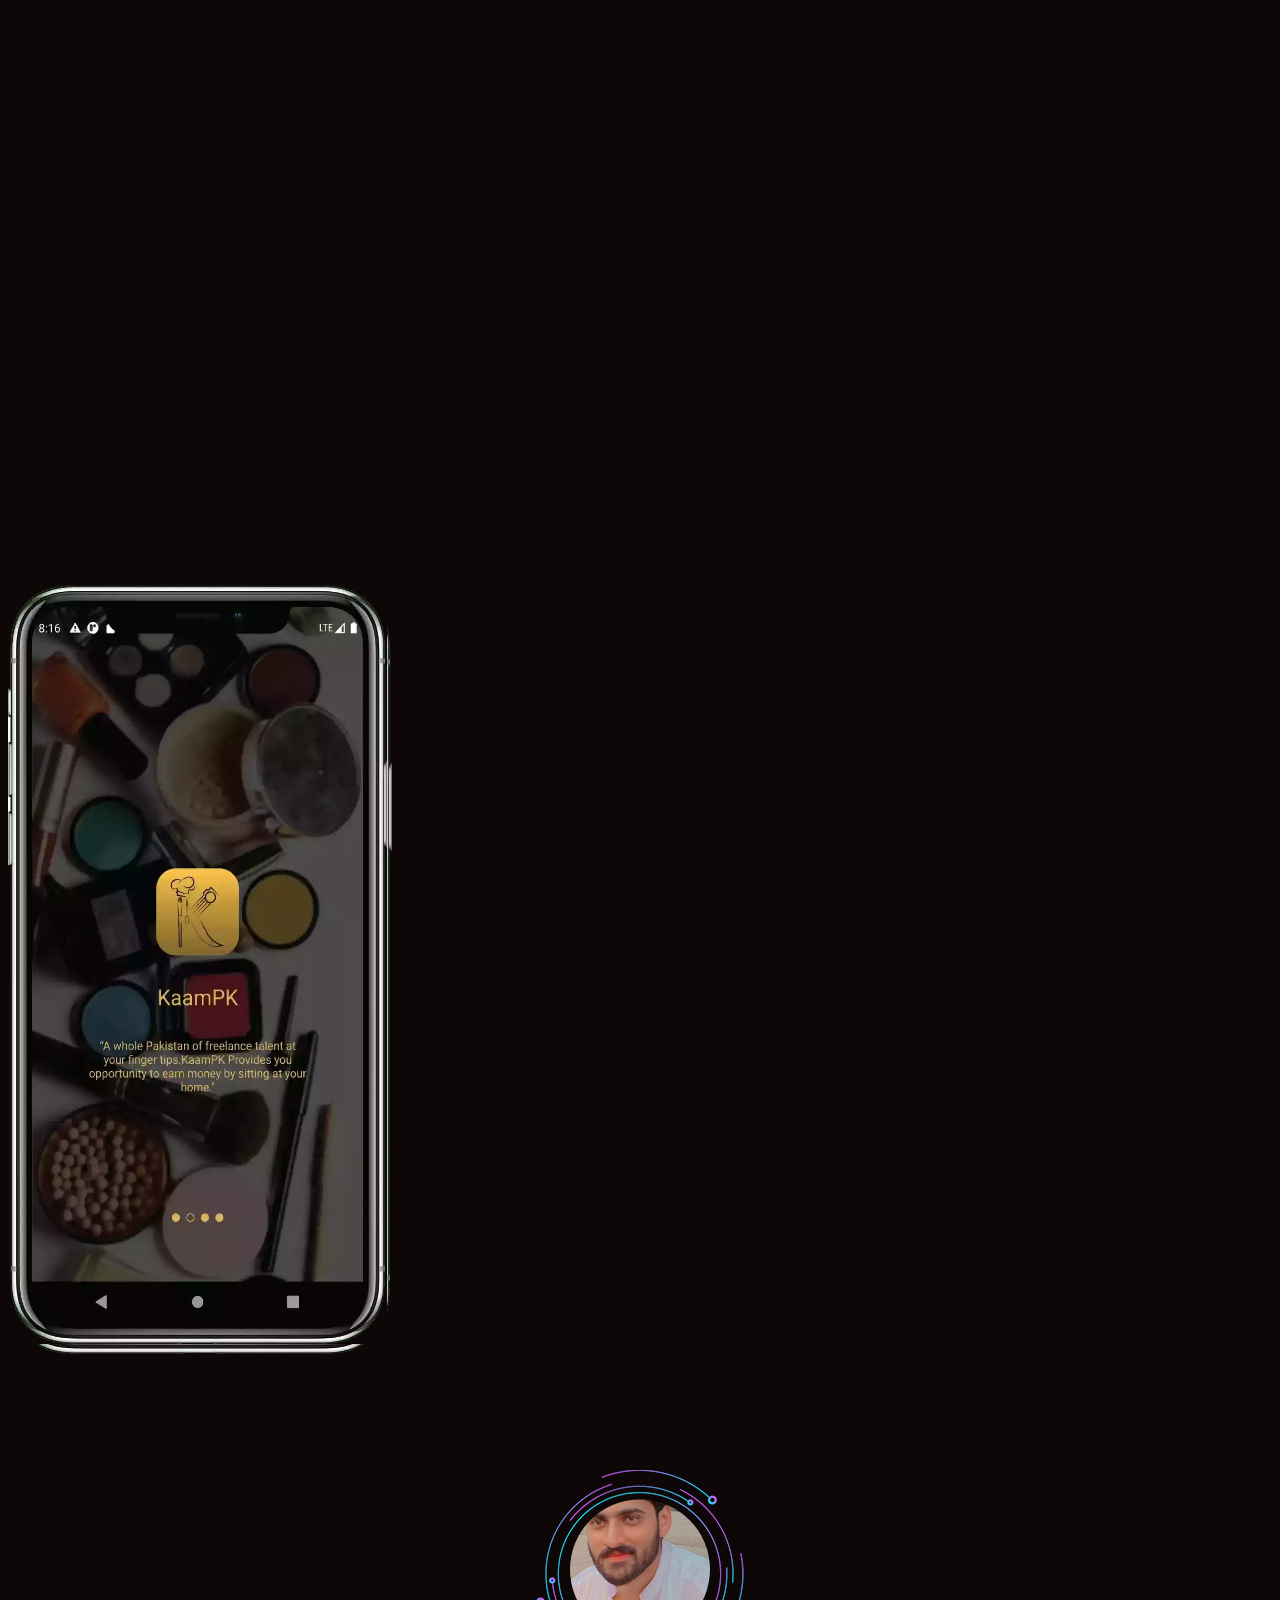
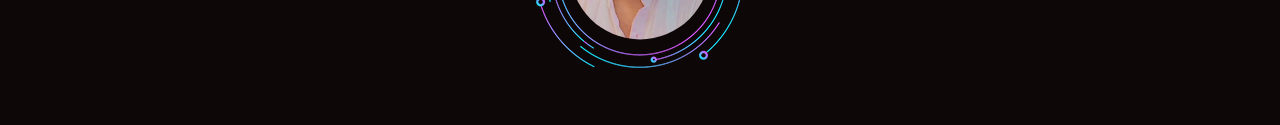
==== commit a5f206c2: "main commit" ====
--- a/Index.html
+++ b/Index.html
@@ -8,12 +8,50 @@
     <title>Codify</title>
     <link rel="stylesheet" href="index.css">
     <link rel="stylesheet" href="https://unpkg.com/aos@next/dist/aos.css" />
-
-
+    <link rel="preconnect" href="https://fonts.googleapis.com">
+    <link rel="preconnect" href="https://fonts.gstatic.com" crossorigin>
+    <link
+        href="https://fonts.googleapis.com/css2?family=Radio+Canada:wght@300;400;500;600;700&family=Roboto&display=swap"
+        rel="stylesheet">
 
 </head>
 
 <body>
+
+
+
+    <section class="first_container">
+
+        <div class="navbar">
+            <img src="/images/logo.webp" alt="">
+
+            <div class="menu">
+
+                <ul>
+
+
+                    <li> <a href="#"> Home</a></li>
+                    <li> <a href="#"> Apply for job</a></li>
+                    <li> <a href="#"> Apply or internShip</a></li>
+                    <button class="btn"> Contact US</button>
+                </ul>
+
+            </div>
+
+        </div>
+
+
+
+
+        <div class="sec_part">
+            <img src="/images/logo.webp" alt="">
+
+        </div>
+        <div class="heading">
+            <h3>Get your Bussiness Ideas Implemented in latest <br> technologies!</h3>
+        </div>
+
+    </section>
 
 
     <section class="container">
@@ -28,6 +66,154 @@
 
     </section>
 
+    <section class="section_two">
+        <!-- <div class="inner_section" > -->
+
+        <p style="color: rgba(205, 205, 205, 0.373); text-align: center;padding-top: 50px;"> the nische</p>
+        <div class="inner">
+
+            <h1 class="inner_text_h">What is Codify?</h1>
+            <p class="inner_text"> Codify started its jouney in 2019 with remotely working employees. Soon it <br>
+                became one of the trusted IT
+                company for its quality work!</p>
+        </div>
+    </section>
+
+    <section class="planing">
+        <div data-aos="fade-up">
+            <h1>Analysis</h1>
+            <p>Conducted by the senior team members with inputs from all the stakeholders.</p>
+        </div>
+        <div data-aos="fade-up">
+            <h1>Planning</h1>
+            <p>Determination of cost and resources required for implementing the analyzed requirements.</p>
+        </div>
+        <div data-aos="fade-up">
+            <h1>Designing</h1>
+            <p>Turning the specification into multiple design approaches for the final development.</p>
+        </div>
+
+        <div data-aos="fade-up">
+            <h1>Development</h1>
+            <p>Quality development according to the proposed design and techonologies..</p>
+        </div>
+        <div data-aos="fade-up">
+            <h1>Testing</h1>
+            <p>White Box and Black Box testing after the development.</p>
+        </div>
+        <div data-aos="fade-up">
+            <h1>Deployment</h1>
+            <p>Final deployment after fixing of all the bugs and errors. </p>
+        </div>
+
+    </section>
+
+    <section class="service">
+
+        <p style="color: rgba(205, 205, 205, 0.373); text-align: center;padding-top: 50px;"> the package</p>
+
+        <h3 class="inner_text_h1">Our Services</h3>
+
+        <p class="inner_text">We work on different latest techonologies in Web-Developement and Mobile applications
+            development.</p>
+
+
+
+        <div class="function">
+
+            <div data-aos="fade-up">
+                <img src="/images/8.jpg" alt="">
+                <h3 class="inner_text_h1">Web Development</h3>
+                <p class="inner_text">Websites developed are always fully-responsive, and cross browser compatible.</p>
+            </div>
+            <div data-aos="fade-up">
+
+                <img src="/images/9.jpg" alt="">
+                <h3 class="inner_text_h1">Graphic Designing</h3>
+                <p class="inner_text">Defining the requirements, visualizing and creating graphics including illustrations, logos, layouts and photos</p>
+
+
+            </div>
+
+            <div data-aos="fade-up">
+
+                <img src="/images/10.jpg" alt="">
+                <h3 class="inner_text_h">Wordpress Sites</h3>
+                <p class="inner_text">Full wordpress site development including custom plugins and website customizations.</p>
+
+
+            </div>
+            <div data-aos="fade-up">
+
+                <img src="/images/1.jpg" alt="">
+                <h3 class="inner_text_h">IOS Apps</h3>
+                <p class="inner_text">IOS apps developement using Objective-C and Swift.</p>
+
+
+            </div>
+            <div data-aos="fade-up">
+
+                <img src="/images/2.jpg" alt="">
+                <h3 class="inner_text_h">Android Apps</h3>
+                <p class="inner_text">Android apps development using Java and Kotlin.</p>
+
+
+            </div>
+            <div data-aos="fade-up">
+
+                <img src="/images/3.jpg" alt="">
+                <h3 class="inner_text_h">Hybrid Apps</h3>
+                <p class="inner_text">We do develope hybrid apps using React Native, Flutter and Xamarin.</p>
+
+
+            </div>
+            <div data-aos="fade-up">
+
+                <img src="/images/4.jpg" alt="">
+                <h3 class="inner_text_h">SEO</h3>
+                <p class="inner_text">SEO optimization such as met tags, backlinks, keywords research, boosting.</p>
+
+
+            </div>
+            <div data-aos="fade-up">
+
+                <img src="/images/5.jpg" alt="">
+                <h3 class="inner_text_h">Desktop Softwares</h3>
+                <p class="inner_text">CAD, Billing, invoicing, VoIP softwares and Management Systems.</p>
+
+
+            </div>
+            <div data-aos="fade-up">
+
+                <img src="/images/6.jpg" alt="">
+                <h3 class="inner_text_h">E-Commerce Services</h3>
+                <p class="inner_text">Online bussiness management services for stores.</p>
+
+
+            </div>
+            <div data-aos="fade-up">
+
+                <img src="/images/7.jpg" alt="">
+                <h3>Hosting</h3>
+                <p class="inner_text">Hosting to your websites on cheap rates.</p>
+
+
+            </div>
+
+
+
+
+
+
+
+        </div>
+
+
+
+
+
+    </section>
+
 
 
 
@@ -43,34 +229,34 @@
 
             </div>
 
-            <div  data-aos="fade-left">
-                <p>Happy Customer</p>
-                <h1>200+</h1>
-                <p>long trem suppoter of this project</p>
-
-            </div>
-
             <div data-aos="fade-left">
                 <p>Happy Customer</p>
                 <h1>200+</h1>
                 <p>long trem suppoter of this project</p>
 
             </div>
-        </div>
-
-        
-<div class="image" data-aos="fade-up-right">
-
-<img class="iphone_11" src="/images/iphone-11.webp" alt="">
-<img class="iphone_12" src="/images/iphone-12.webp" alt="">
- 
-
-
-        </div>
-
-
-
-        <div class="sec_text"  data-aos="fade-right">
+
+            <div data-aos="fade-left">
+                <p>Happy Customer</p>
+                <h1>200+</h1>
+                <p>long trem suppoter of this project</p>
+
+            </div>
+        </div>
+
+
+        <div class="image" data-aos="fade-up-right">
+
+            <img class="iphone_11" src="/images/iphone-11.webp" alt="">
+            <img class="iphone_12" src="/images/iphone-12.webp" alt="">
+
+
+
+        </div>
+
+
+
+        <div class="sec_text" data-aos="fade-right">
             <div>
                 <p>Happy Customer</p>
                 <h1>200+</h1>
@@ -98,8 +284,8 @@
 
     </section>
 
-    
-      <section class="container3">
+
+    <section class="container3">
 
 
         <div class="move">
@@ -110,26 +296,26 @@
 
 
 
-      </section>
-
-
-
-
-      <section class="container4">
-
-
-
-<img class="circle" src="/images/team-shape.png" alt="">
-
-
-<img class="personal" src="/images//hamza.jpg" alt="">
-</div>
-
-<!-- <div><h4>Hamza Khan</h4></div> -->
-
-
-
-      </section>
+    </section>
+
+
+
+
+    <section class="container4">
+
+
+
+        <img class="circle" src="/images/team-shape.png" alt="">
+
+
+        <img class="personal" src="/images//hamza.jpg" alt="">
+        </div>
+
+        <!-- <div><h4>Hamza Khan</h4></div> -->
+
+
+
+    </section>
 
 
 
@@ -139,10 +325,50 @@
 
     <script>
         AOS.init();
-      </script>
+    </script>
 
 
 
 </body>
 
-</html>+</html>
+
+
+
+
+
+
+
+
+<!-- 
+
+        
+        <div class="main">
+            <div>
+
+                <img src="/images/one.jpg" alt="">
+                <h1>24/7 Support</h1>
+                <p>We have our experts available 24/7 on request to work on your projects and to maintain it.</p>
+
+
+            </div>
+
+            <div>
+
+                <img src="/images/tree.jpg" alt="">
+                <h1>Documentation</h1>
+                <p>We do provide documentation wherever it is required and is requested by the client./p></p>
+
+
+            </div>
+
+            <div>
+
+                <img src="/images/two.jpg" alt="">
+                <h1>Future Updates</h1>
+                <p>Experts available for any future update in the design, content or the working of your app</p>
+
+
+            </div>
+
+        </div> -->--- a/index.css
+++ b/index.css
@@ -1,6 +1,130 @@
 *{
-    background-color: rgb(0, 0, 0);
-}
+    background-color: rgb(14, 7, 7);
+    font-family: 'Radio Canada', sans-serif;
+font-family: 'Roboto', sans-serif;
+}
+
+
+.first_container{
+    /* display: flex; */
+}
+.navbar{
+    display: flex;   
+    justify-content: space-between;
+    align-items: center;
+    padding-right: 34px;
+}
+.navbar ul li{
+    list-style: none;
+    display: inline-block;
+}
+
+
+
+.navbar ul li a{
+text-decoration: none;
+padding: 15px;
+color: rgba(205, 205, 205, 0.373);
+transition: 1s;
+}
+
+.btn{
+    color:  rgba(205, 205, 205, 0.373);
+    padding: 15px 15px 15px 15px;
+    background-color: #6c757d;
+    border-radius: 65px;
+    /* padding-left: 10px;
+    padding-right: 10px; */
+    
+}
+
+.navbar ul li a:hover{
+    color: white;
+}
+
+.navbar img{
+    height: 60px;
+    padding: 10px;
+}
+/* ---------------------------------------------2nd_part------------------------------------------------- */
+
+.sec_part{
+
+    display: flex;
+    justify-content: center;
+    
+}
+.sec_part img{
+    height: 150px;
+    padding-bottom: 0%;
+
+}
+
+.heading{
+    color: white;
+    display: flex;
+    justify-content: center;
+    text-align: center;
+    line-height: 25px;
+    /* padding-top: 0px; */
+
+}
+
+
+/* ------------------------------------iner section-------------------------------------------- */
+
+.inner_text_h{
+    color: aliceblue;
+    text-align: center;
+font-size: 53px;
+font-weight: 600;
+}
+
+.inner_text_h1{
+    color: aliceblue;
+    text-align: center;
+font-size: 53px;
+font-weight: 600;
+}
+.inner_text{
+    color: aliceblue;
+    line-height: 35px;
+    text-align: center;
+    
+
+}
+ 
+
+ .planing{
+
+     display: grid;
+     grid-template-columns: 1fr 1fr 1fr;
+     text-align: center;
+ }
+ .planing h1{
+    color: white;
+ }
+ .planing p{
+    color: white;
+ }
+
+
+ .function{
+
+    display: grid;
+    grid-template-columns: 1fr 1fr 1fr;
+    text-align: center;
+}
+
+.function img{
+
+    height: 60px;
+
+
+
+
+}
+
 
 .container{
 position: relative;
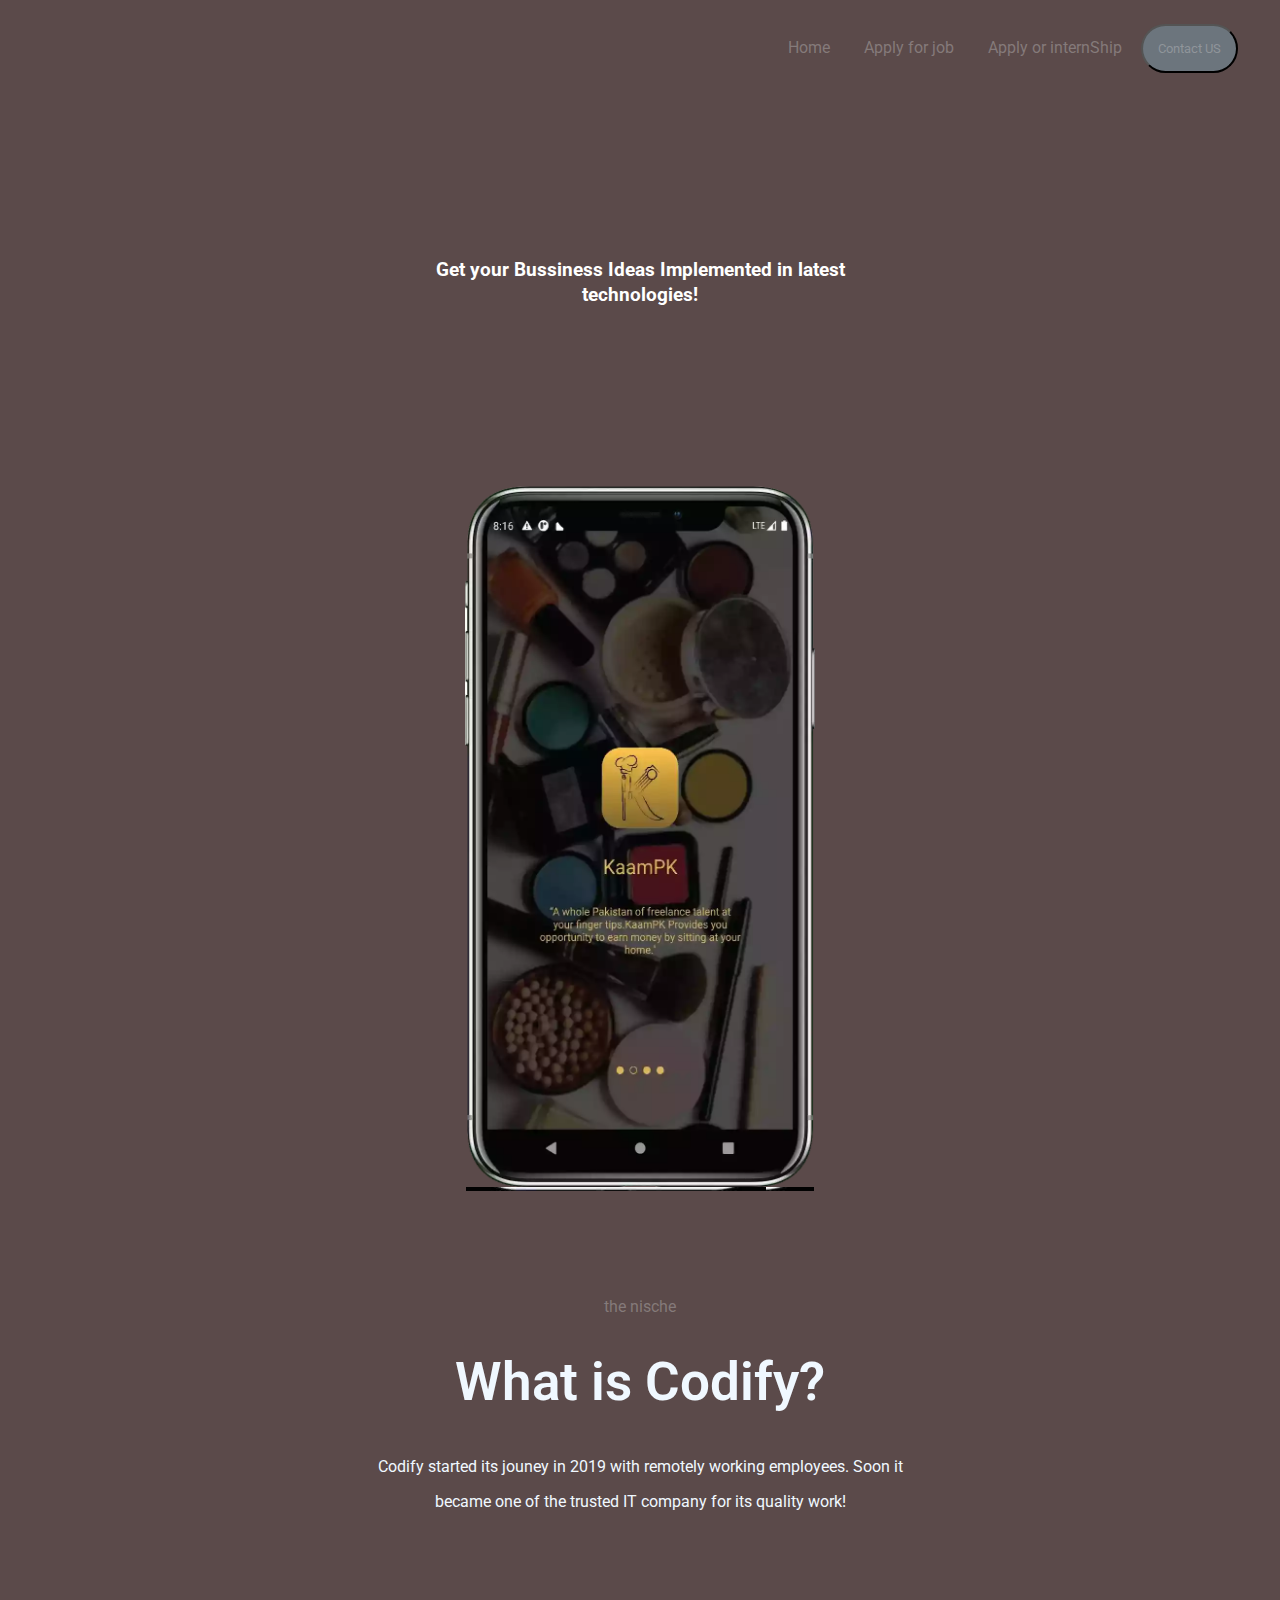
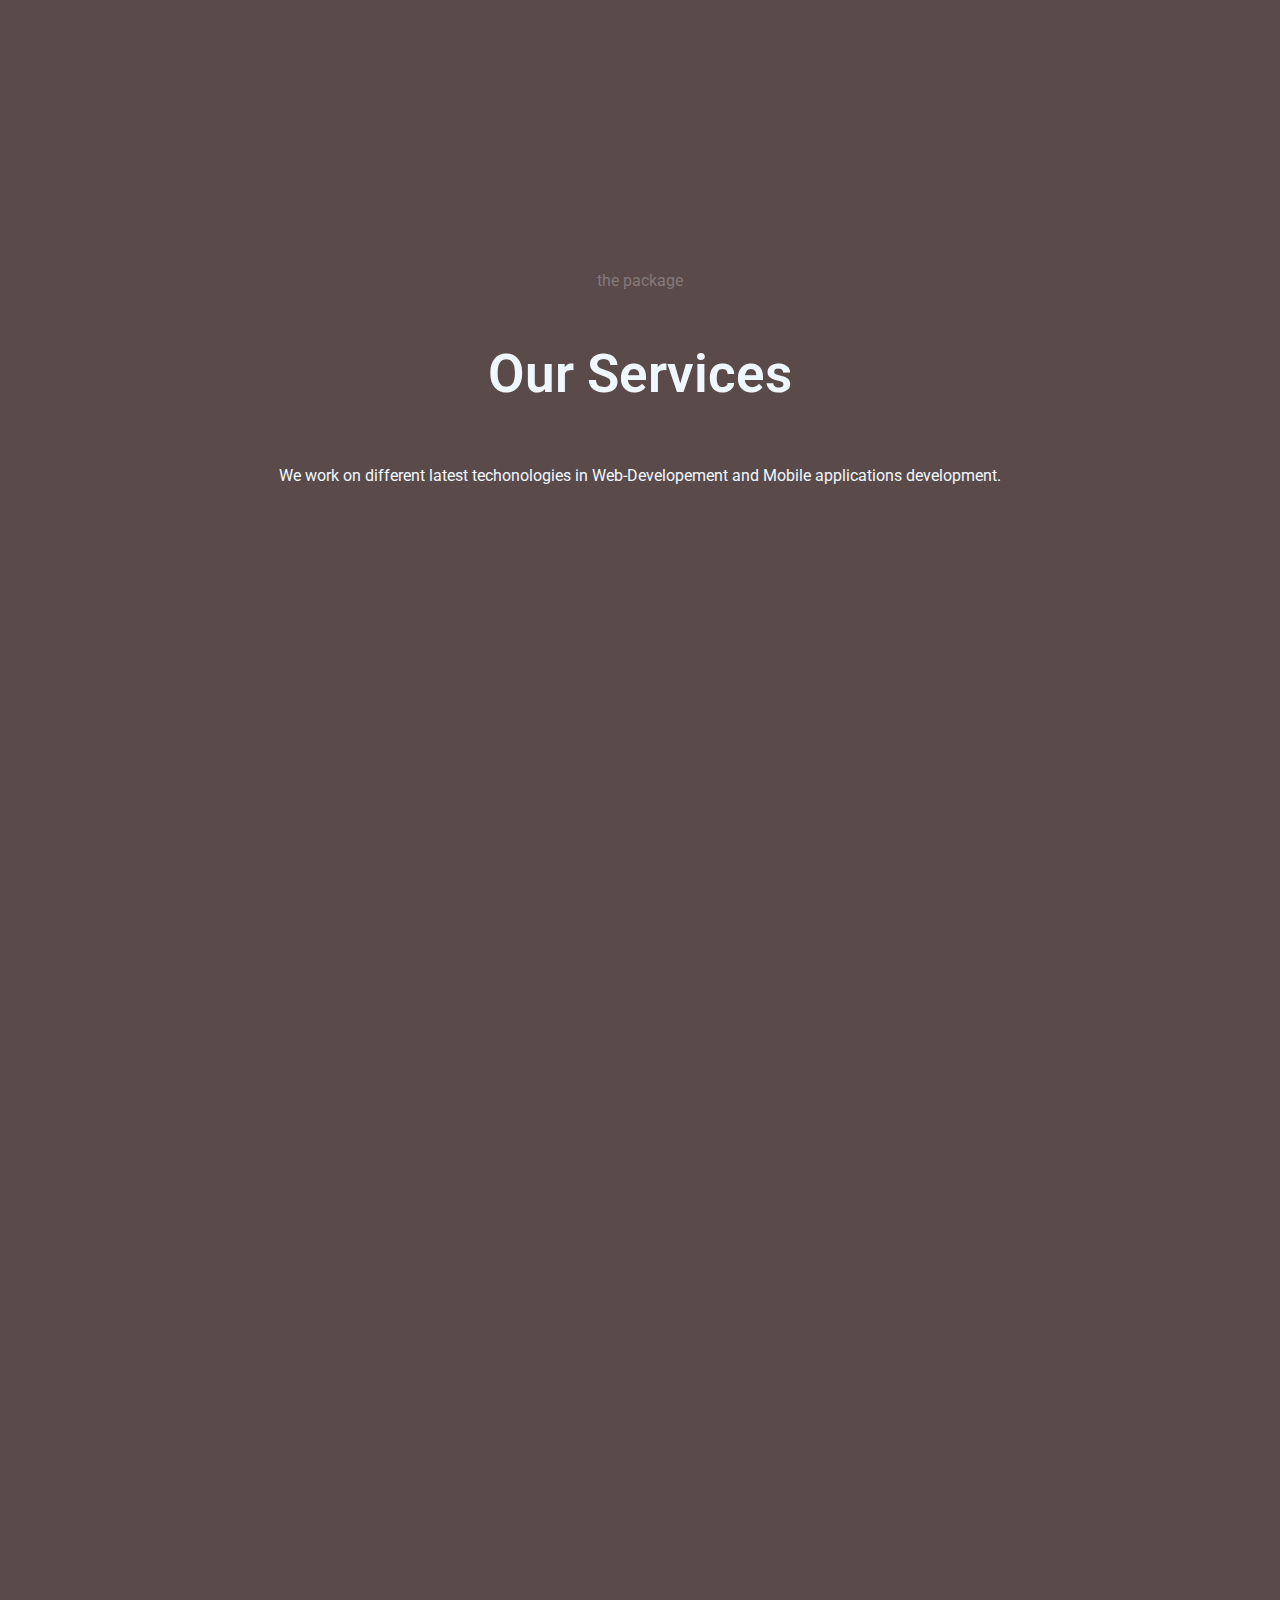
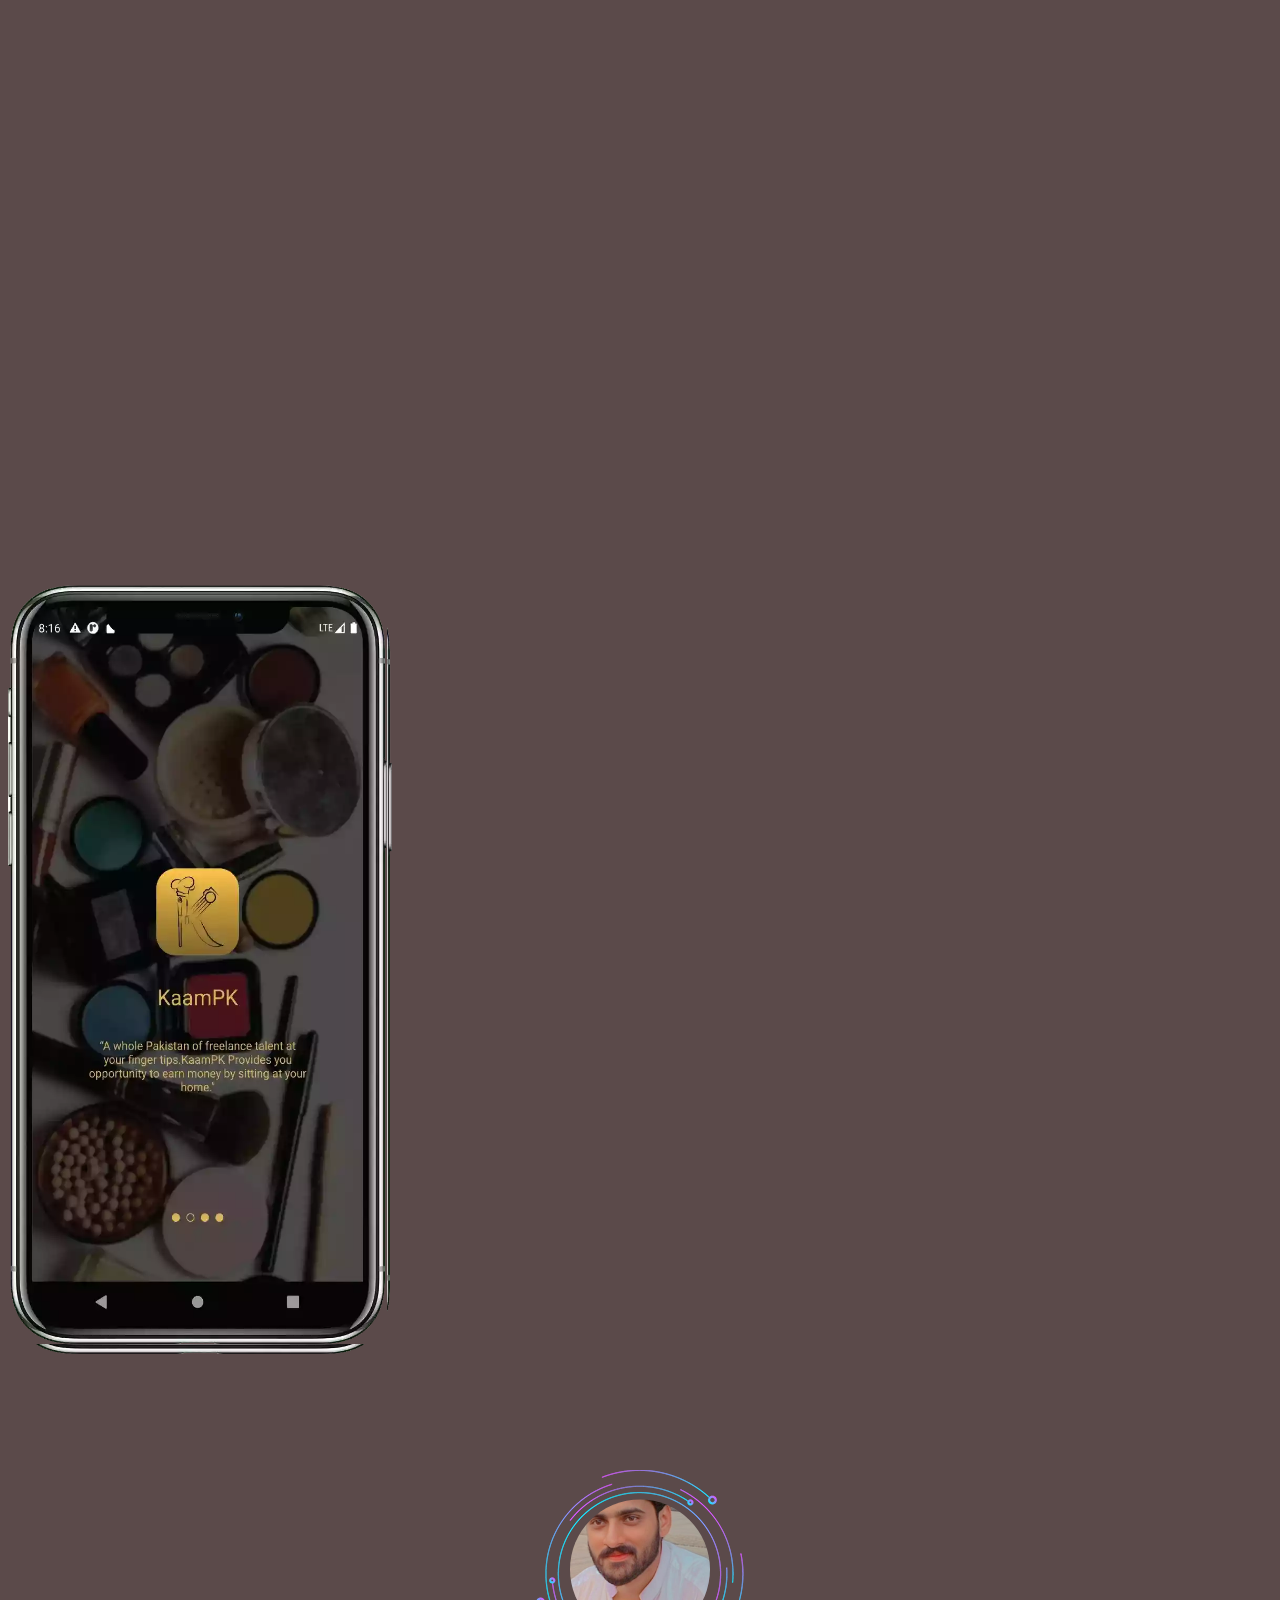
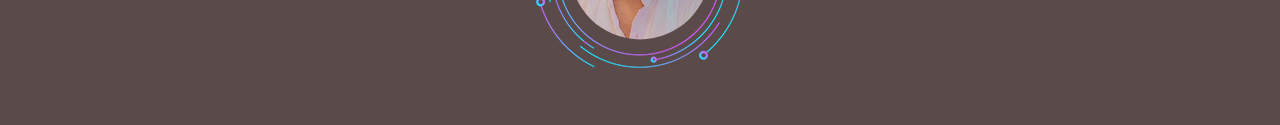
==== commit 70e77d19: "commit" ====
--- a/Index.html
+++ b/Index.html
@@ -22,7 +22,7 @@
 
     <section class="first_container">
 
-        <div class="navbar">
+         <div class="navbar">
             <img src="/images/logo.webp" alt="">
 
             <div class="menu">
@@ -40,9 +40,6 @@
 
         </div>
 
-
-
-
         <div class="sec_part">
             <img src="/images/logo.webp" alt="">
 
@@ -200,22 +197,9 @@
 
             </div>
 
-
-
-
-
-
-
-        </div>
-
-
-
-
-
-    </section>
-
-
-
+        </div>
+
+    </section>
 
     <section class="container2">
 
--- a/index.css
+++ b/index.css
@@ -1,5 +1,5 @@
 *{
-    background-color: rgb(14, 7, 7);
+    background-color: rgb(91, 74, 74);
     font-family: 'Radio Canada', sans-serif;
 font-family: 'Roboto', sans-serif;
 }
@@ -221,7 +221,7 @@
 .img2{
     position: relative;
     width: 30%;
-    /* height: 5%; */
+
 }
 
 .move:hover .img1{
@@ -250,17 +250,9 @@
     padding-top: 10%;
 }
 .circle{
-    /* transform-style: calc(45px); */
- 
-
-    position: relative;
-    /* top: 50%;
-    left: 50%;
-    width: 130px;
-    height: 125px; */
-    /* animation-name: example; */
+    position: relative; 
     animation: rotate 1s linear infinite;
-    /* filter: grayscale(100%); */
+    
 }
 
 .personal{
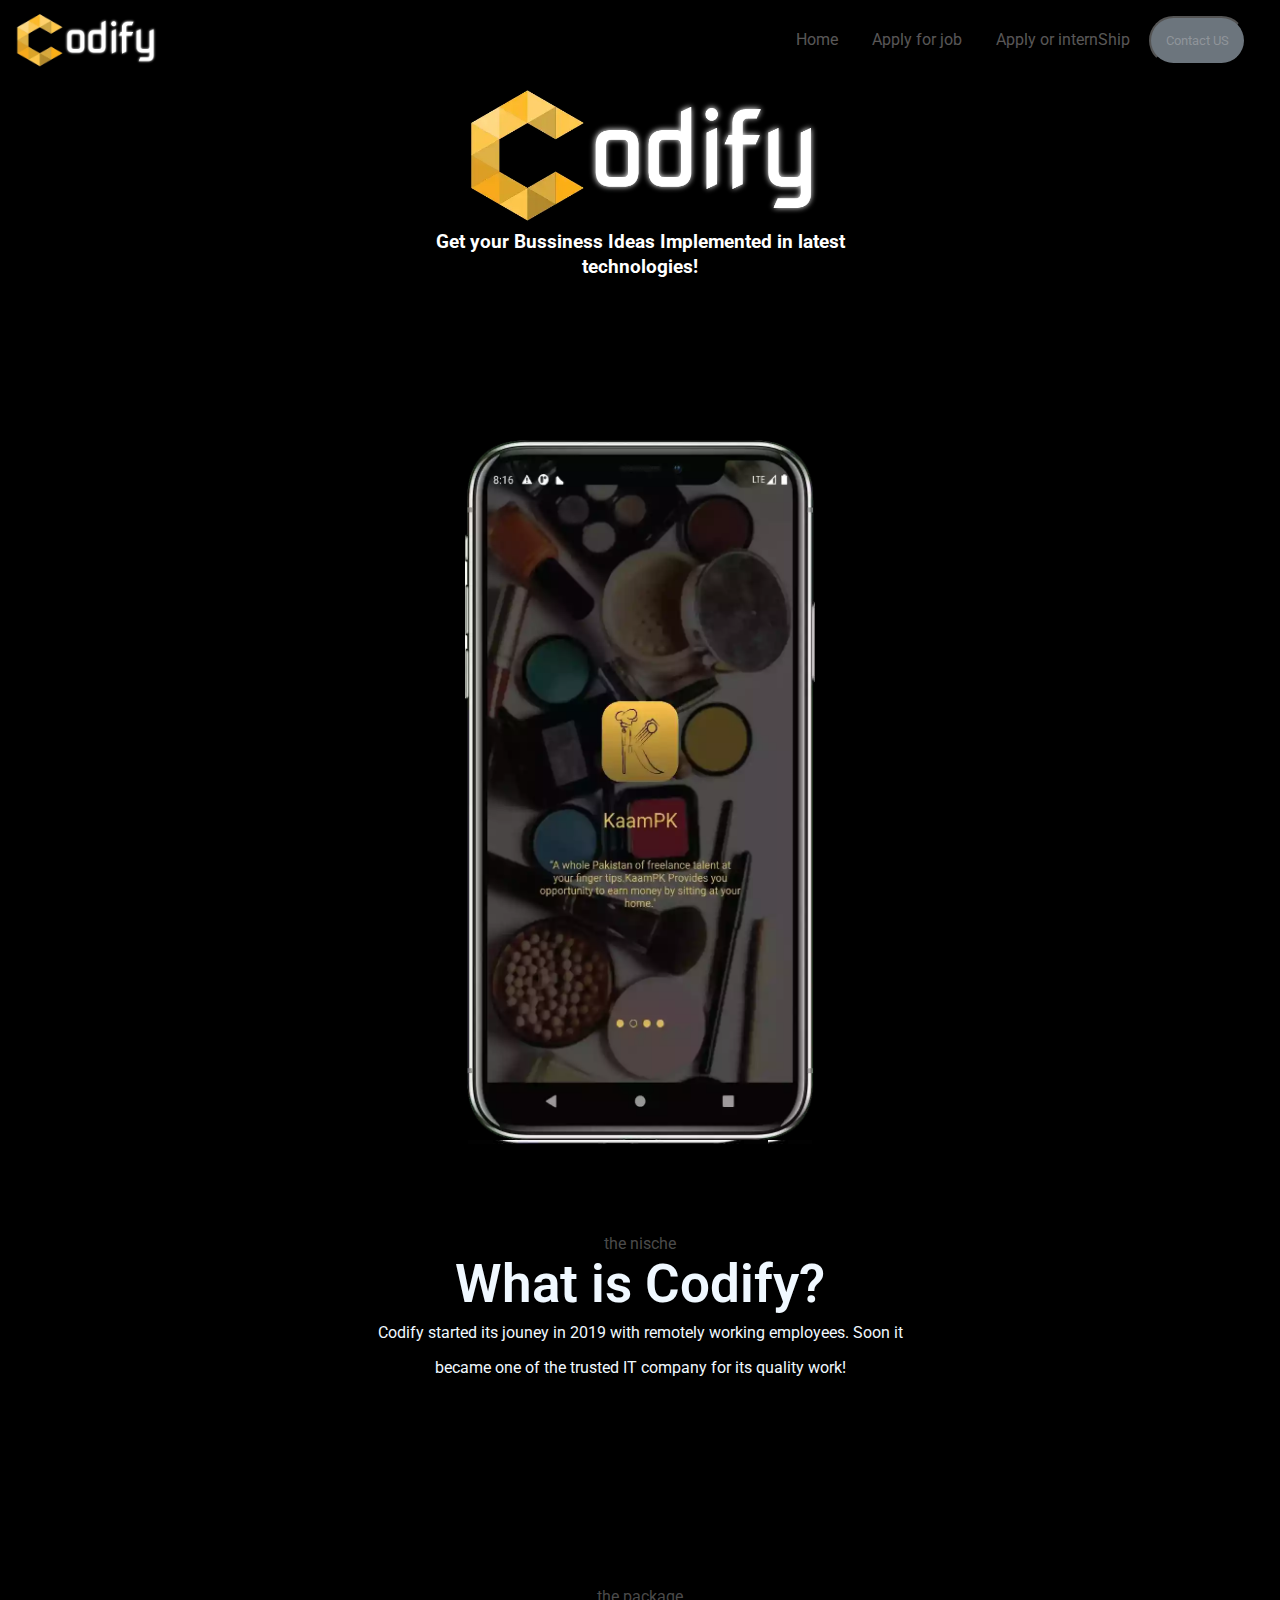
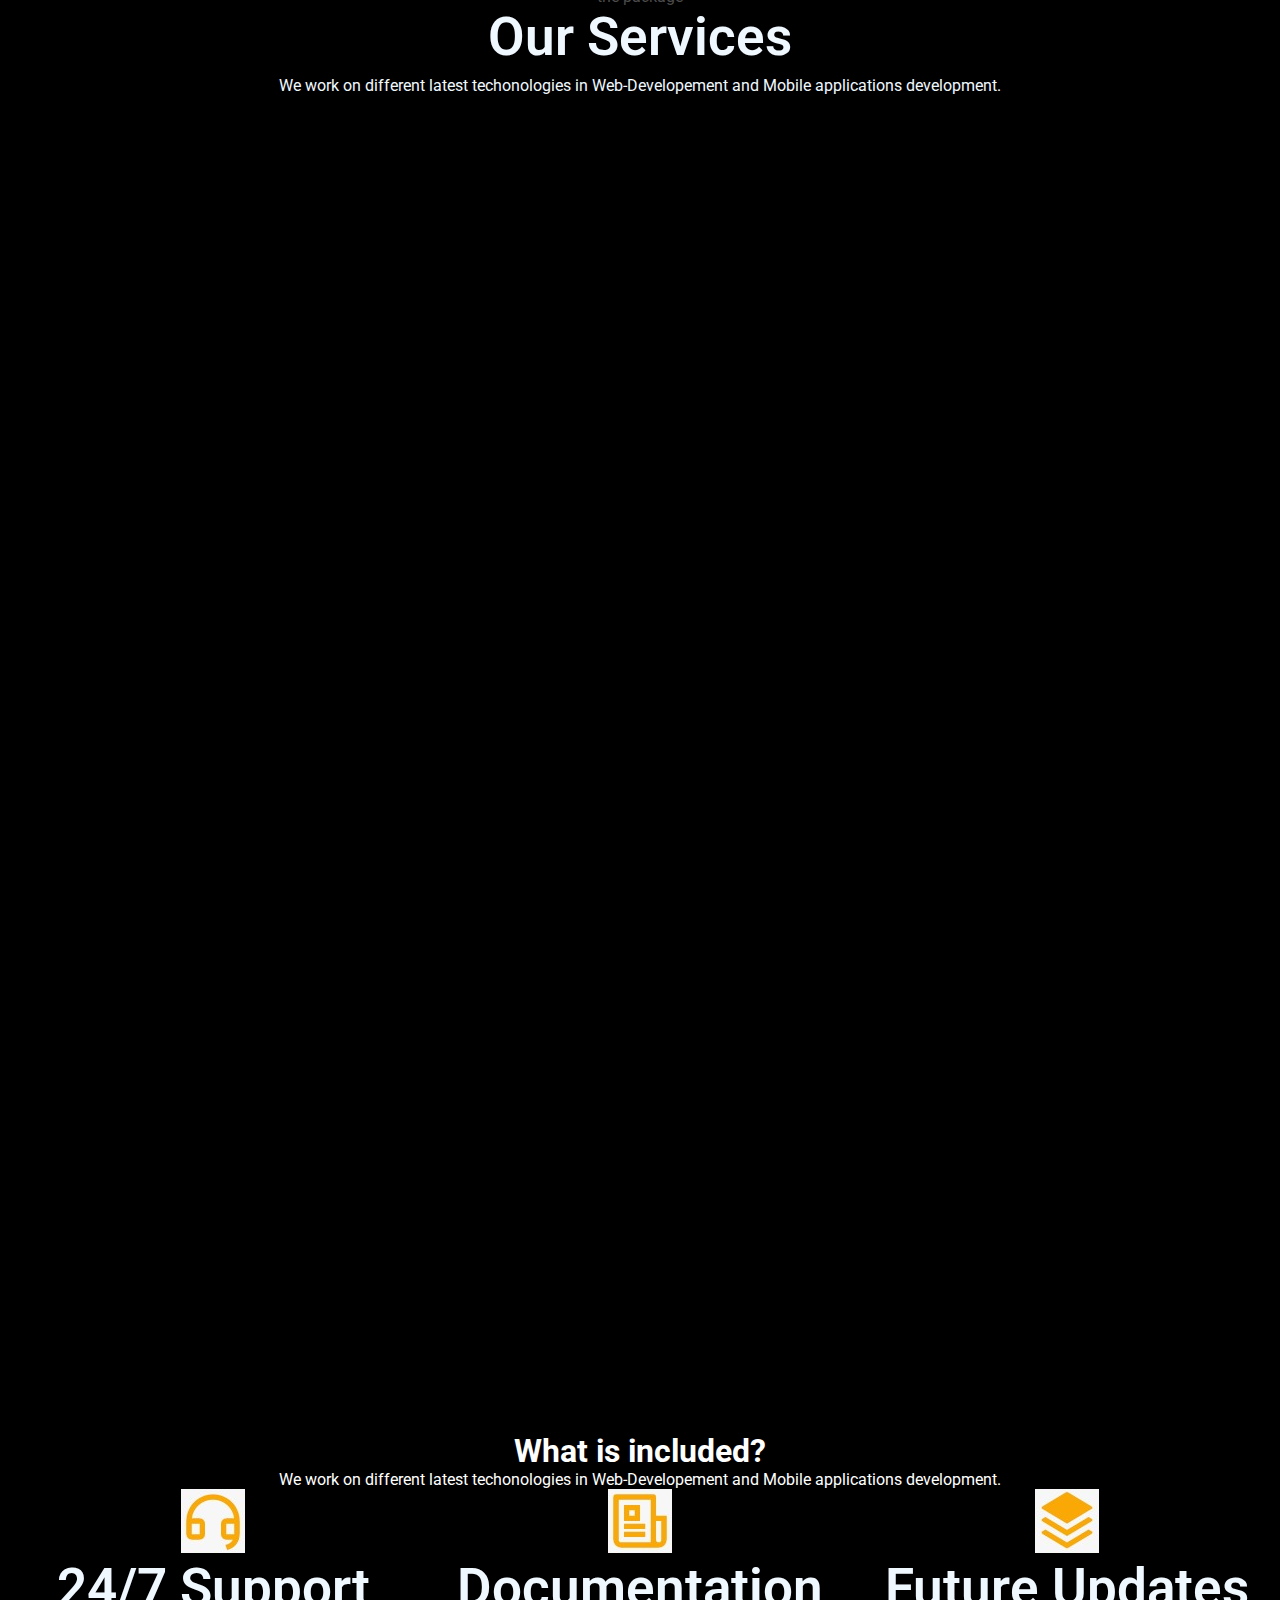
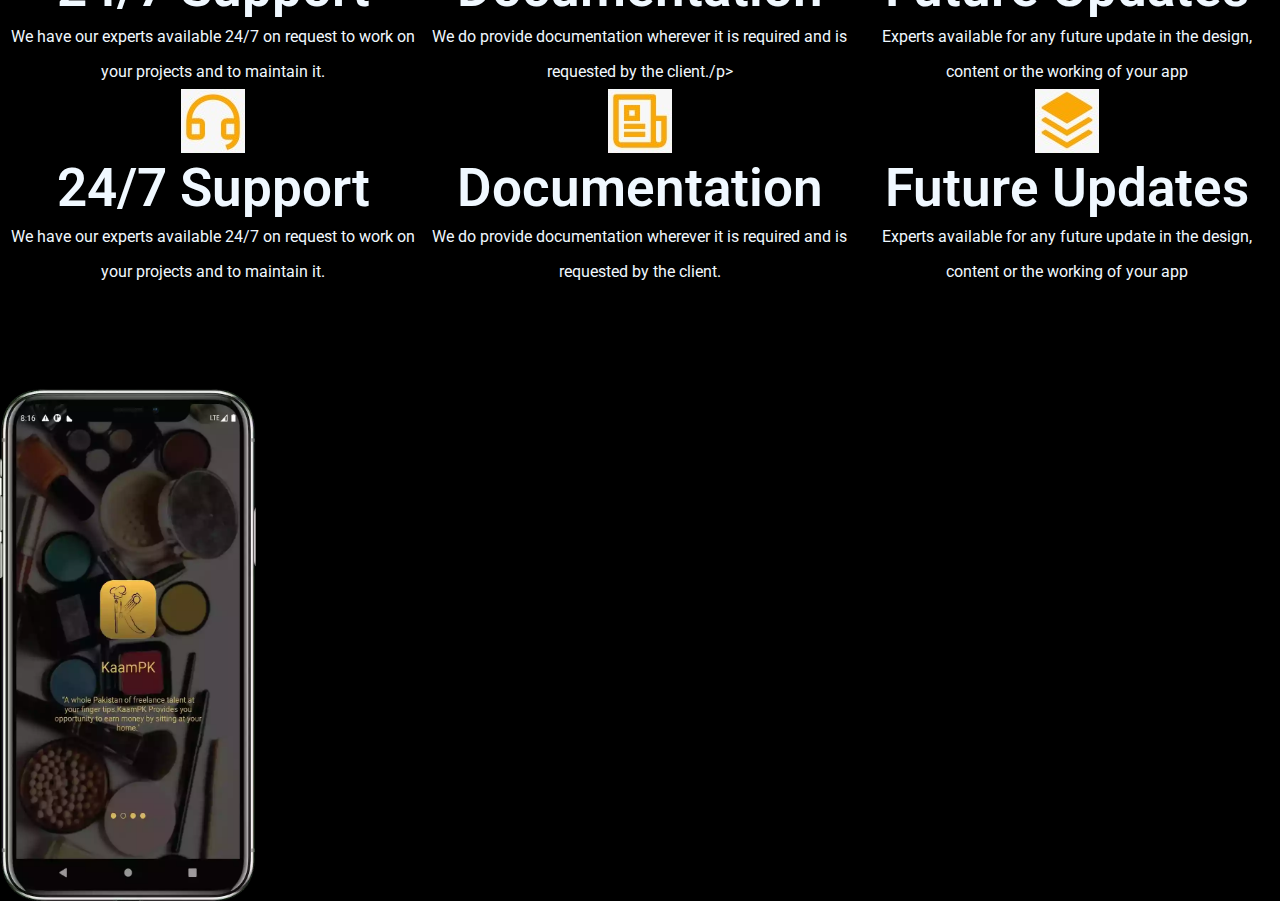
==== commit a3868e9a: "commit" ====
--- a/Index.html
+++ b/Index.html
@@ -22,7 +22,7 @@
 
     <section class="first_container">
 
-         <div class="navbar">
+        <div class="navbar">
             <img src="/images/logo.webp" alt="">
 
             <div class="menu">
@@ -127,7 +127,8 @@
 
                 <img src="/images/9.jpg" alt="">
                 <h3 class="inner_text_h1">Graphic Designing</h3>
-                <p class="inner_text">Defining the requirements, visualizing and creating graphics including illustrations, logos, layouts and photos</p>
+                <p class="inner_text">Defining the requirements, visualizing and creating graphics including
+                    illustrations, logos, layouts and photos</p>
 
 
             </div>
@@ -136,7 +137,8 @@
 
                 <img src="/images/10.jpg" alt="">
                 <h3 class="inner_text_h">Wordpress Sites</h3>
-                <p class="inner_text">Full wordpress site development including custom plugins and website customizations.</p>
+                <p class="inner_text">Full wordpress site development including custom plugins and website
+                    customizations.</p>
 
 
             </div>
@@ -201,6 +203,7 @@
 
     </section>
 
+
     <section class="container2">
 
 
@@ -239,7 +242,6 @@
         </div>
 
 
-
         <div class="sec_text" data-aos="fade-right">
             <div>
                 <p>Happy Customer</p>
@@ -269,6 +271,90 @@
     </section>
 
 
+
+    <!-- hhhhhhhhhhhhhhhhhhhhhhhhhhhhhhhhhhhhhhhhhhhhhhhhhhhhhhhhhhh -->
+
+
+
+
+    <div class="upper_text">
+
+        <h1>What is included?</h1>
+
+
+        <p>We work on different latest techonologies in Web-Developement and Mobile applications development.</p>
+
+    </div>
+
+    <div class="main">
+        <div>
+
+            <img src="/images/one.jpg" alt="">
+            <h1 class="inner_text_h">24/7 Support</h1>
+            <p class="inner_text">We have our experts available 24/7 on request to work on your projects and to maintain
+                it.</p>
+
+
+        </div>
+
+        <div>
+
+            <img src="/images/tree.jpg" alt="">
+            <h1 class="inner_text_h">Documentation</h1>
+            <p class="inner_text">We do provide documentation wherever it is required and is requested by the client./p>
+            </p>
+
+
+        </div>
+
+        <div>
+
+            <img src="/images/two.jpg" alt="">
+            <h1 class="inner_text_h">Future Updates</h1>
+            <p class="inner_text">Experts available for any future update in the design, content or the working of your
+                app</p>
+
+
+        </div>
+
+
+
+        <!-- ------------------------------------------next three ---------------------------------->
+
+
+        <div>
+
+            <img src="/images/one.jpg" alt="">
+            <h1 class="inner_text_h">24/7 Support</h1>
+            <p class="inner_text">We have our experts available 24/7 on request to work on your projects and to maintain
+                it.</p>
+
+
+        </div>
+
+        <div>
+
+            <img src="/images/tree.jpg" alt="">
+            <h1 class="inner_text_h">Documentation</h1>
+            <p class="inner_text">We do provide documentation wherever it is required and is requested by the client.
+            </p>
+
+
+        </div>
+
+        <div>
+
+            <img src="/images/two.jpg" alt="">
+            <h1 class="inner_text_h">Future Updates</h1>
+            <p class="inner_text">Experts available for any future update in the design, content or the working of your
+                app</p>
+
+
+        </div>
+
+
+    </div>
+
     <section class="container3">
 
 
@@ -282,27 +368,7 @@
 
     </section>
 
-
-
-
-    <section class="container4">
-
-
-
-        <img class="circle" src="/images/team-shape.png" alt="">
-
-
-        <img class="personal" src="/images//hamza.jpg" alt="">
-        </div>
-
-        <!-- <div><h4>Hamza Khan</h4></div> -->
-
-
-
-    </section>
-
-
-
+<!-- ---------------------------------- -->
 
 
     <script src="https://unpkg.com/aos@2.3.1/dist/aos.js"></script>
@@ -315,44 +381,4 @@
 
 </body>
 
-</html>
-
-
-
-
-
-
-
-
-<!-- 
-
-        
-        <div class="main">
-            <div>
-
-                <img src="/images/one.jpg" alt="">
-                <h1>24/7 Support</h1>
-                <p>We have our experts available 24/7 on request to work on your projects and to maintain it.</p>
-
-
-            </div>
-
-            <div>
-
-                <img src="/images/tree.jpg" alt="">
-                <h1>Documentation</h1>
-                <p>We do provide documentation wherever it is required and is requested by the client./p></p>
-
-
-            </div>
-
-            <div>
-
-                <img src="/images/two.jpg" alt="">
-                <h1>Future Updates</h1>
-                <p>Experts available for any future update in the design, content or the working of your app</p>
-
-
-            </div>
-
-        </div> -->+</html>--- a/index.css
+++ b/index.css
@@ -1,5 +1,7 @@
 *{
-    background-color: rgb(91, 74, 74);
+    margin: 0;
+    padding: 0;
+    background-color: rgb(0, 0, 0);
     font-family: 'Radio Canada', sans-serif;
 font-family: 'Roboto', sans-serif;
 }
@@ -24,7 +26,7 @@
 .navbar ul li a{
 text-decoration: none;
 padding: 15px;
-color: rgba(205, 205, 205, 0.373);
+color: rgba(240, 236, 236, 0.373);
 transition: 1s;
 }
 
@@ -119,10 +121,6 @@
 .function img{
 
     height: 60px;
-
-
-
-
 }
 
 
@@ -206,21 +204,24 @@
 
 .move{
     display: flex;
-    /* justify-content:space-around; */
+    padding-top: 100px;
+    
     
     
 }
 
 .img1{
+    
     position: absolute;
-    width: 30%;
+    width: 20%;
     /* height: 5%; */
     transition: 1s;
     
 }
 .img2{
+    
     position: relative;
-    width: 30%;
+    width: 20%;
 
 }
 
@@ -249,15 +250,33 @@
     align-items: center;
     padding-top: 10%;
 }
-.circle{
+.sub_member{
     position: relative; 
     animation: rotate 1s linear infinite;
     
 }
 
-.personal{
+.members img{
     width: 140px;
     clip-path:circle();
     position:absolute;
     /* border-radius: 50%; */
-}+}
+
+.main{
+    display: grid;
+    grid-template-columns: 1fr 1fr 1fr;
+    text-align: center;
+}
+
+.upper_text{
+    text-align: center;
+}
+
+
+.upper_text h1{
+    color: white;
+}
+.upper_text p{
+    color: white;
+}
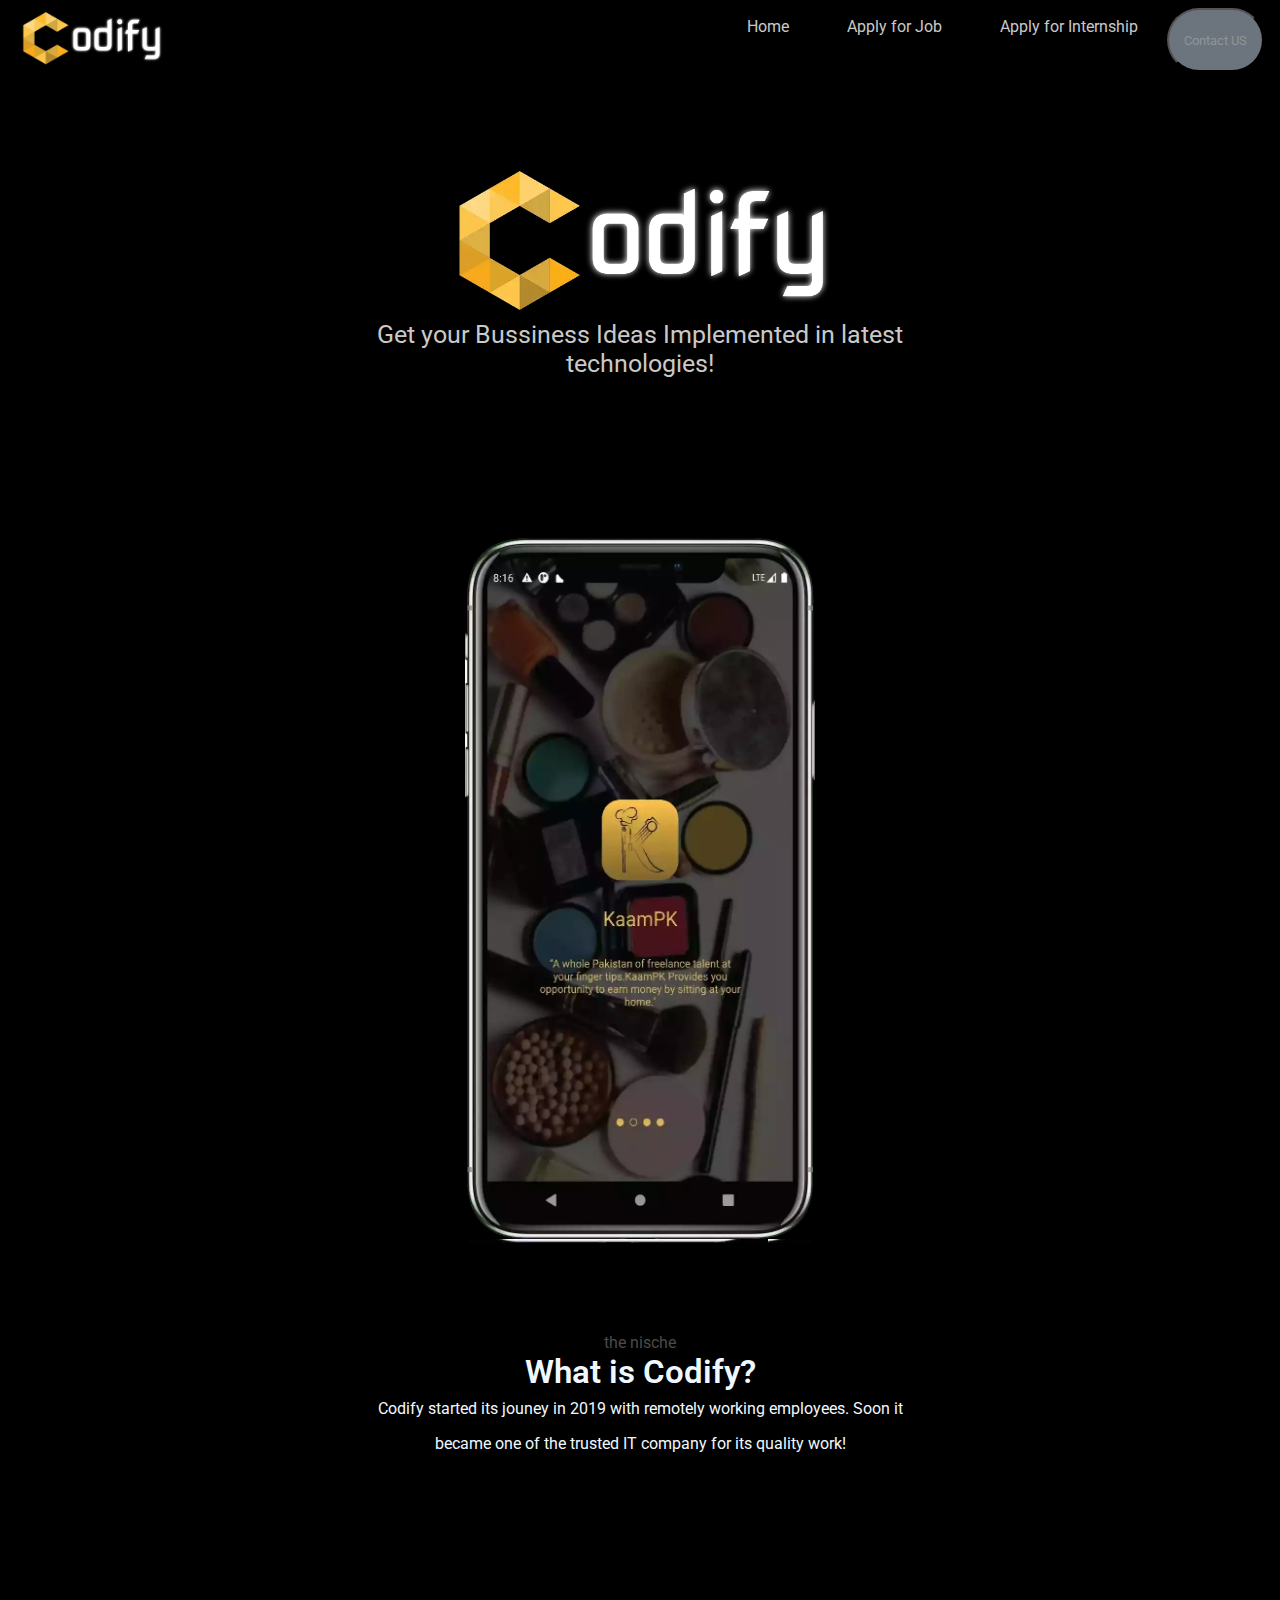
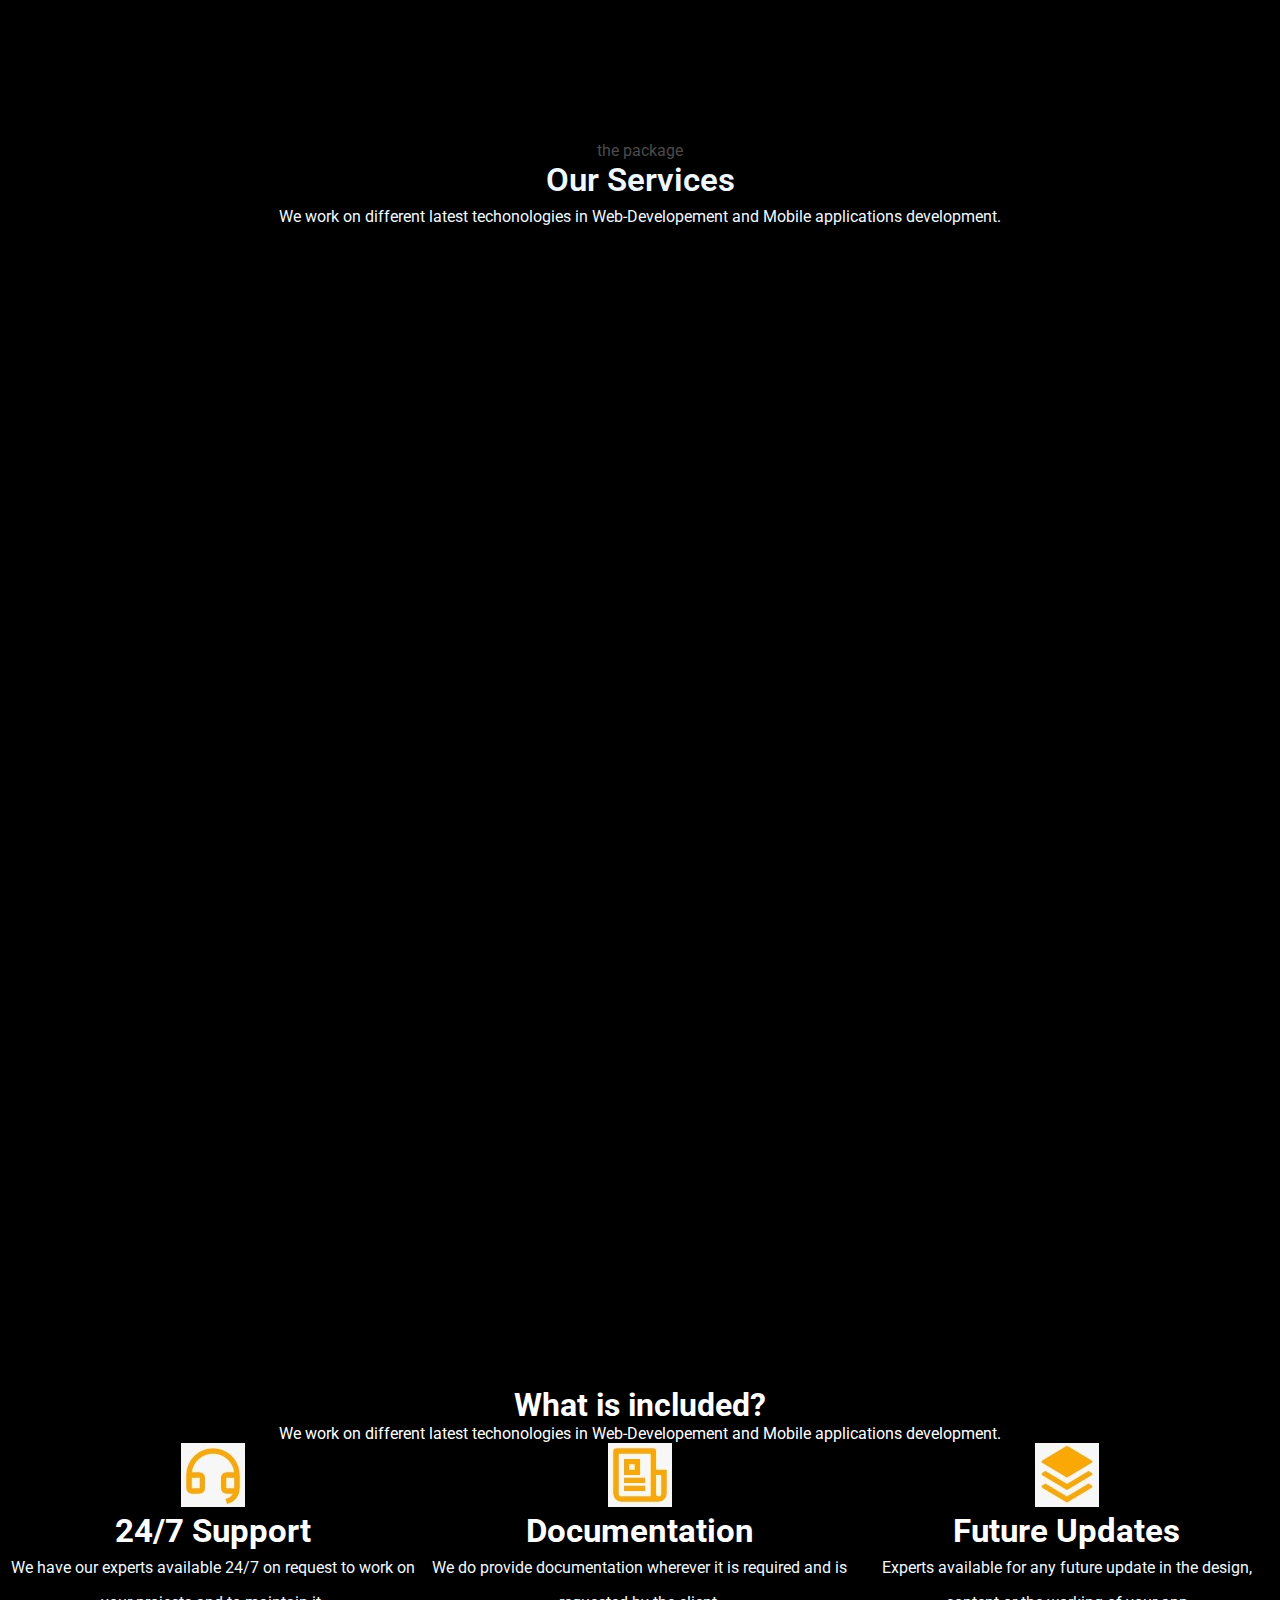
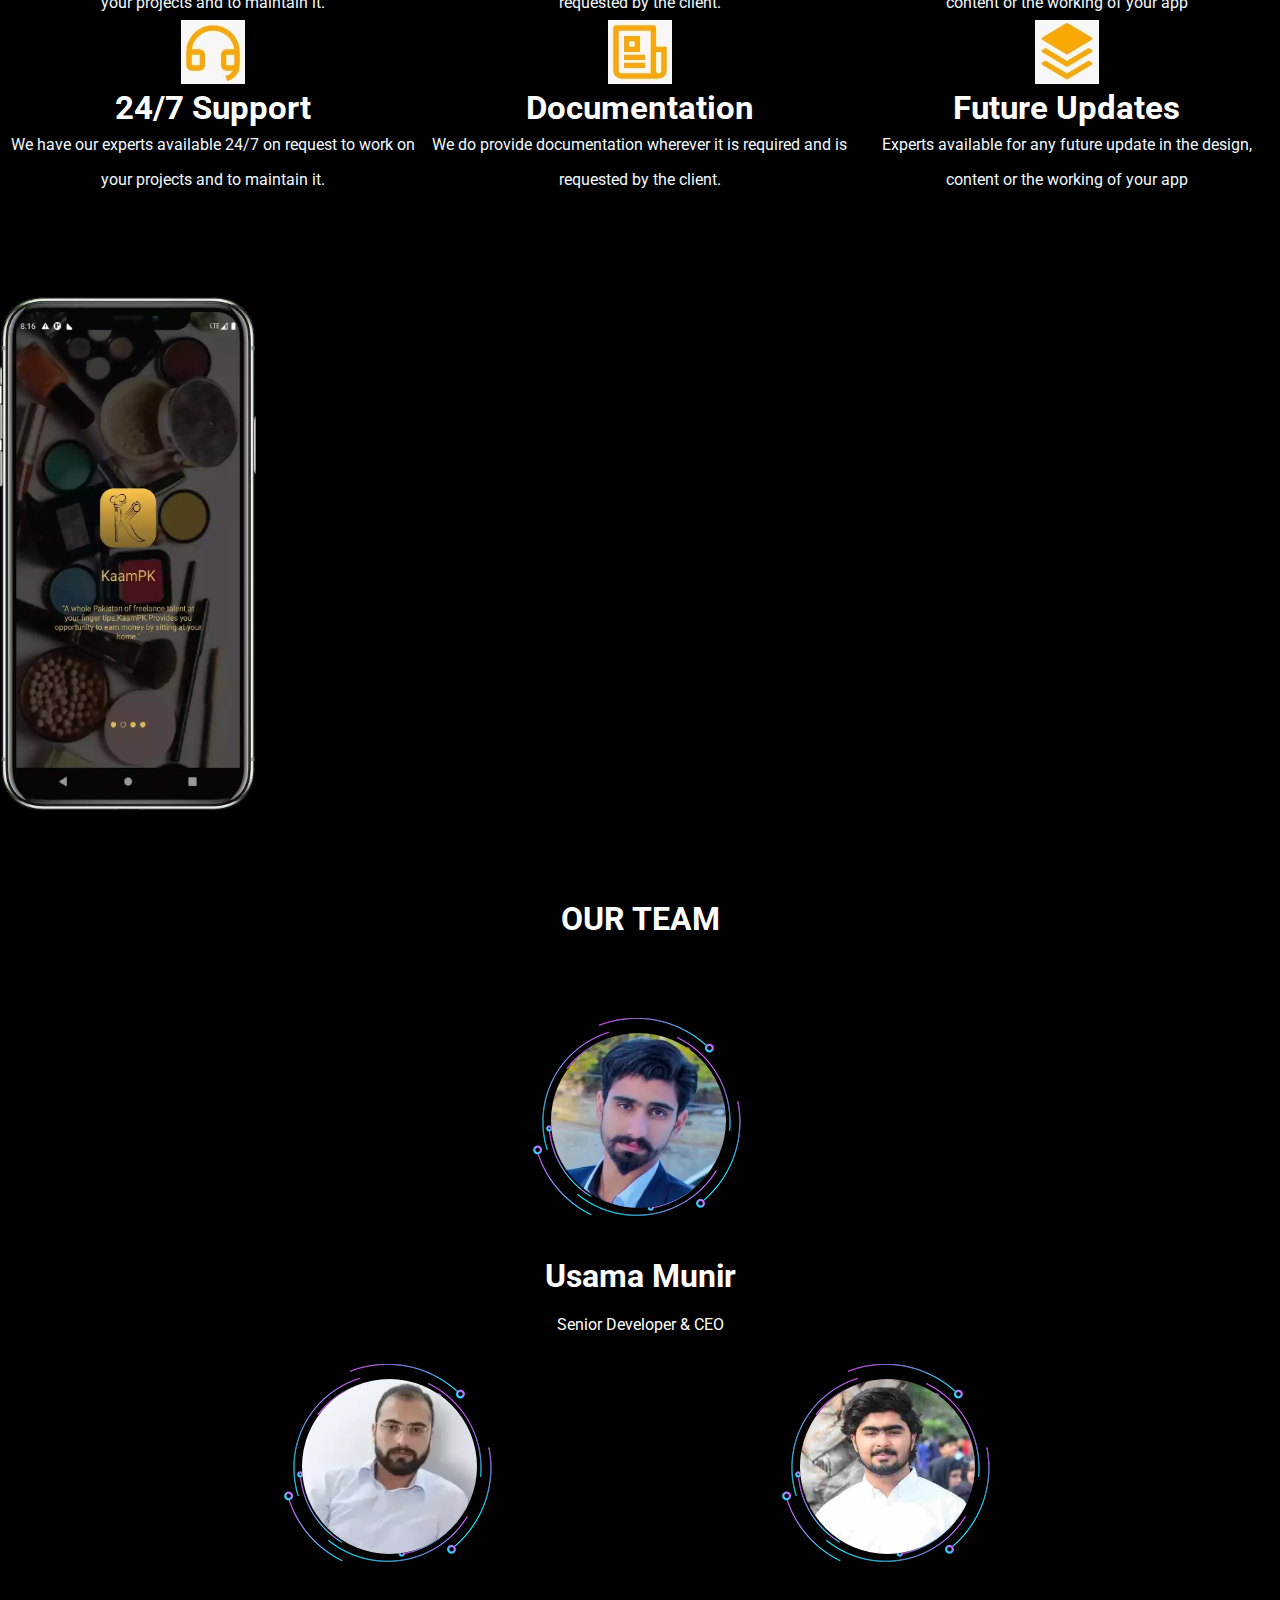
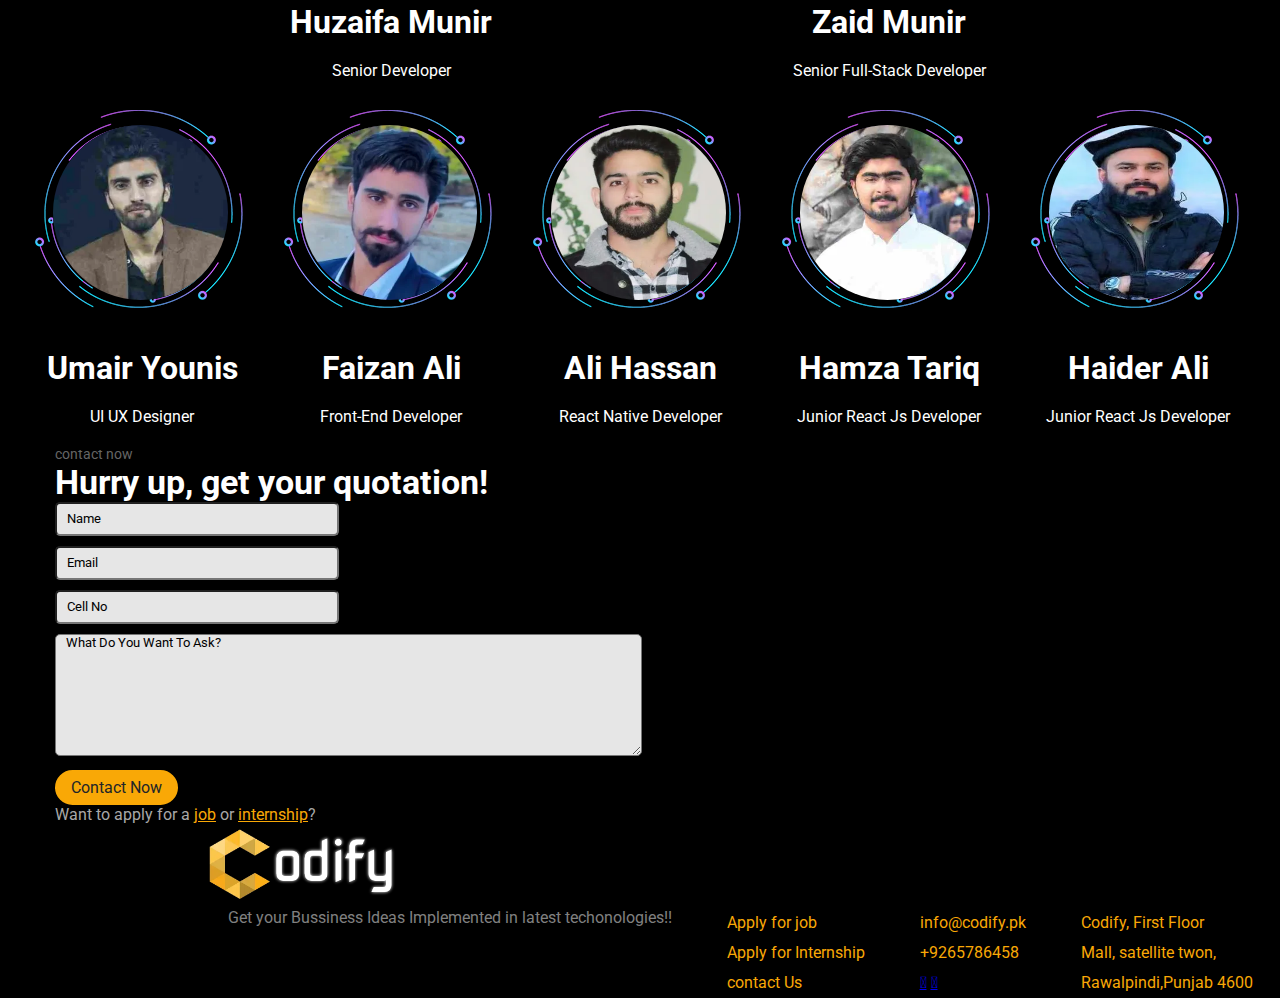
==== commit 700e004a: "commit" ====
--- a/Index.html
+++ b/Index.html
@@ -13,42 +13,60 @@
     <link
         href="https://fonts.googleapis.com/css2?family=Radio+Canada:wght@300;400;500;600;700&family=Roboto&display=swap"
         rel="stylesheet">
-
+    <link rel="stylesheet" href="path/to/font-awesome/css/font-awesome.min.css">
+    <link rel="stylesheet" href="https://pro.fontawesome.com/releases/v5.10.0/css/all.css"
+        integrity="sha384-AYmEC3Yw5cVb3ZcuHtOA93w35dYTsvhLPVnYs9eStHfGJvOvKxVfELGroGkvsg+p" crossorigin="anonymous" />
+    <link rel="stylesheet" href="https://cdnjs.cloudflare.com/ajax/libs/font-awesome/4.7.0/css/font-awesome.min.css">
 </head>
 
 <body>
 
 
-
-    <section class="first_container">
-
-        <div class="navbar">
-            <img src="/images/logo.webp" alt="">
-
-            <div class="menu">
-
-                <ul>
-
-
-                    <li> <a href="#"> Home</a></li>
-                    <li> <a href="#"> Apply for job</a></li>
-                    <li> <a href="#"> Apply or internShip</a></li>
+    <nav class="navbar">
+        <div class="nav">
+            <div class="left">
+
+                <img class="nav-logo" src="/images/logo.webp" alt="">
+
+            </div>
+
+            <div class="right">
+
+                <ul class="nav_ul">
+                    <li class="nav_item">
+                        <a class="nav_link" href="#">Home</a>
+                    </li>
+                    <li class="nav_item">
+                        <a class="nav_link" href="#">Apply for Job</a>
+                    </li>
+
+                    <li class="nav_item">
+                        <a class="nav_link" href="#">Apply for Internship</a>
+                    </li>
                     <button class="btn"> Contact US</button>
                 </ul>
-
-            </div>
-
-        </div>
-
-        <div class="sec_part">
-            <img src="/images/logo.webp" alt="">
-
-        </div>
-        <div class="heading">
-            <h3>Get your Bussiness Ideas Implemented in latest <br> technologies!</h3>
-        </div>
-
-    </section>
+            </div>
+
+        </div>
+    </nav>
+
+    <div class="complete_body">
+
+
+        <section class="secction1">
+
+            <div class="sec1_main_div">
+
+                <div class="sec1_sub_div">
+
+                    <img class="sec1_logo" src="/images/logo.webp" alt="">
+
+                    <p class="sec1_p">Get your Bussiness Ideas Implemented in latest technologies!</p>
+                </div>
+
+            </div>
+    </div>
+
 
 
     <section class="container">
@@ -64,12 +82,12 @@
     </section>
 
     <section class="section_two">
-        <!-- <div class="inner_section" > -->
+
 
         <p style="color: rgba(205, 205, 205, 0.373); text-align: center;padding-top: 50px;"> the nische</p>
         <div class="inner">
 
-            <h1 class="inner_text_h">What is Codify?</h1>
+            <h1 class="inner_text_h1">What is Codify?</h1>
             <p class="inner_text"> Codify started its jouney in 2019 with remotely working employees. Soon it <br>
                 became one of the trusted IT
                 company for its quality work!</p>
@@ -77,8 +95,9 @@
     </section>
 
     <section class="planing">
-        <div data-aos="fade-up">
-            <h1>Analysis</h1>
+
+        <div class="planing_p" data-aos="fade-up">
+            <h1 class="test">Analysis</h1>
             <p>Conducted by the senior team members with inputs from all the stakeholders.</p>
         </div>
         <div data-aos="fade-up">
@@ -105,6 +124,8 @@
 
     </section>
 
+
+
     <section class="service">
 
         <p style="color: rgba(205, 205, 205, 0.373); text-align: center;padding-top: 50px;"> the package</p>
@@ -119,13 +140,13 @@
         <div class="function">
 
             <div data-aos="fade-up">
-                <img src="/images/8.jpg" alt="">
+                <img src="/images/8-removebg-preview.png" alt="">
                 <h3 class="inner_text_h1">Web Development</h3>
                 <p class="inner_text">Websites developed are always fully-responsive, and cross browser compatible.</p>
             </div>
             <div data-aos="fade-up">
 
-                <img src="/images/9.jpg" alt="">
+                <img src="/images/9-removebg-preview.png" alt="">
                 <h3 class="inner_text_h1">Graphic Designing</h3>
                 <p class="inner_text">Defining the requirements, visualizing and creating graphics including
                     illustrations, logos, layouts and photos</p>
@@ -135,8 +156,8 @@
 
             <div data-aos="fade-up">
 
-                <img src="/images/10.jpg" alt="">
-                <h3 class="inner_text_h">Wordpress Sites</h3>
+                <img src="/images/10-removebg-preview.png" alt="">
+                <h3 class="inner_text_h1">Wordpress Sites</h3>
                 <p class="inner_text">Full wordpress site development including custom plugins and website
                     customizations.</p>
 
@@ -144,56 +165,56 @@
             </div>
             <div data-aos="fade-up">
 
-                <img src="/images/1.jpg" alt="">
-                <h3 class="inner_text_h">IOS Apps</h3>
+                <img src="/images/1-removebg-preview.png" alt="">
+                <h3 class="inner_text_h1">IOS Apps</h3>
                 <p class="inner_text">IOS apps developement using Objective-C and Swift.</p>
 
 
             </div>
             <div data-aos="fade-up">
 
-                <img src="/images/2.jpg" alt="">
-                <h3 class="inner_text_h">Android Apps</h3>
+                <img src="/images/2-removebg-preview.png" alt="">
+                <h3 class="inner_text_h1">Android Apps</h3>
                 <p class="inner_text">Android apps development using Java and Kotlin.</p>
 
 
             </div>
             <div data-aos="fade-up">
 
-                <img src="/images/3.jpg" alt="">
-                <h3 class="inner_text_h">Hybrid Apps</h3>
+                <img src="/images/3-removebg-preview.png" alt="">
+                <h3 class="inner_text_h1">Hybrid Apps</h3>
                 <p class="inner_text">We do develope hybrid apps using React Native, Flutter and Xamarin.</p>
 
 
             </div>
             <div data-aos="fade-up">
 
-                <img src="/images/4.jpg" alt="">
-                <h3 class="inner_text_h">SEO</h3>
+                <img src="/images/4-removebg-preview.png" alt="">
+                <h3 class="inner_text_h1">SEO</h3>
                 <p class="inner_text">SEO optimization such as met tags, backlinks, keywords research, boosting.</p>
 
 
             </div>
             <div data-aos="fade-up">
 
-                <img src="/images/5.jpg" alt="">
-                <h3 class="inner_text_h">Desktop Softwares</h3>
+                <img src="/images/5-removebg-preview.png" alt="">
+                <h3 class="inner_text_h1">Desktop Softwares</h3>
                 <p class="inner_text">CAD, Billing, invoicing, VoIP softwares and Management Systems.</p>
 
 
             </div>
             <div data-aos="fade-up">
 
-                <img src="/images/6.jpg" alt="">
-                <h3 class="inner_text_h">E-Commerce Services</h3>
+                <img src="/images/6-removebg-preview.png" alt="">
+                <h3 class="inner_text_h1">E-Commerce Services</h3>
                 <p class="inner_text">Online bussiness management services for stores.</p>
 
 
             </div>
             <div data-aos="fade-up">
 
-                <img src="/images/7.jpg" alt="">
-                <h3>Hosting</h3>
+                <img src="/images/7-removebg-preview.png" alt="">
+                <h3 class="inner_text_h1">Hosting</h3>
                 <p class="inner_text">Hosting to your websites on cheap rates.</p>
 
 
@@ -204,128 +225,136 @@
     </section>
 
 
+
     <section class="container2">
 
 
         <div class="text">
-
-            <div data-aos="fade-left">
-                <p>Happy Customer</p>
-                <h1>200+</h1>
-                <p>long trem suppoter of this project</p>
-
-            </div>
-
-            <div data-aos="fade-left">
-                <p>Happy Customer</p>
-                <h1>200+</h1>
-                <p>long trem suppoter of this project</p>
-
-            </div>
-
-            <div data-aos="fade-left">
-                <p>Happy Customer</p>
-                <h1>200+</h1>
-                <p>long trem suppoter of this project</p>
-
-            </div>
-        </div>
-
-
-        <div class="image" data-aos="fade-up-right">
-
-            <img class="iphone_11" src="/images/iphone-11.webp" alt="">
-            <img class="iphone_12" src="/images/iphone-12.webp" alt="">
-
-
-
-        </div>
-
-
-        <div class="sec_text" data-aos="fade-right">
-            <div>
-                <p>Happy Customer</p>
-                <h1>200+</h1>
-                <p>long trem suppoter of this project</p>
-
-            </div>
-
+            
             <div data-aos="fade-right">
                 <p>Happy Customer</p>
                 <h1>200+</h1>
                 <p>long trem suppoter of this project</p>
-
-            </div>
-
+                
+            </div>
+            
             <div data-aos="fade-right">
                 <p>Happy Customer</p>
-                <h1>200+</h1>
+                <h1>400+</h1>
                 <p>long trem suppoter of this project</p>
-
-            </div>
-        </div>
-
-        </div>
-
+                
+            </div>
+            
+            <div data-aos="fade-right">
+                <p>Happy Customer</p>
+                <h1>690+</h1>
+                <p>long trem suppoter of this project</p>
+                
+            </div>
+        </div>
+
+        <div class="same_mobile">
+
+            <div class="image" data-aos="fade-up-right">
+
+
+                <img class="iphone_11" src="/images/iphone-11.webp" alt="">
+                <img class="iphone_12" src="/images/iphone-12.webp" alt="">
+
+
+
+
+            </div>
+        </div>
+
+       <div class="sec_text">
+            <div data-aos="fade-right">
+                <p>Happy Customer</p>
+                <h1>5700+</h1>
+                <p>long trem suppoter of this project</p>
+
+            </div>
+
+            <div data-aos="fade-right">
+                <p>Happy Customer</p>
+                <h1>22200+</h1>
+                <p>long trem suppoter of this project</p>
+
+            </div>
+
+            <div data-aos="fade-right">
+                <p>Happy Customer</p>
+                <h1>2050+</h1>
+                <p>long trem suppoter of this project</p>
+
+            </div>
+        </div>
+
+
+        
 
     </section>
 
 
 
-    <!-- hhhhhhhhhhhhhhhhhhhhhhhhhhhhhhhhhhhhhhhhhhhhhhhhhhhhhhhhhhh -->
-
-
-
-
-    <div class="upper_text">
-
+    <!-- </div> -->
+
+
+
+
+
+    
+    
+     <div class="upper_text">
+        
         <h1>What is included?</h1>
-
-
+        
+        
         <p>We work on different latest techonologies in Web-Developement and Mobile applications development.</p>
-
-    </div>
-
+        
+    </div> 
+    
     <div class="main">
         <div>
-
-            <img src="/images/one.jpg" alt="">
-            <h1 class="inner_text_h">24/7 Support</h1>
+            
+            <img src="/images/one-removebg-preview (2).png" alt="">
+            <h1 class="main_h1">24/7 Support</h1>
             <p class="inner_text">We have our experts available 24/7 on request to work on your projects and to maintain
                 it.</p>
 
+                
+            </div>
+
+            <div>
+
+                <img src="/images/tree.jpg" alt="">
+                <h1 class="main_h1">Documentation</h1>
+                <p class="inner_text">We do provide documentation wherever it is required and is requested by the client.
+            </p>
+            
 
         </div>
 
         <div>
 
-            <img src="/images/tree.jpg" alt="">
-            <h1 class="inner_text_h">Documentation</h1>
-            <p class="inner_text">We do provide documentation wherever it is required and is requested by the client./p>
-            </p>
-
-
-        </div>
-
-        <div>
-
             <img src="/images/two.jpg" alt="">
-            <h1 class="inner_text_h">Future Updates</h1>
+            <h1 class="main_h1">Future Updates</h1>
             <p class="inner_text">Experts available for any future update in the design, content or the working of your
                 app</p>
 
 
-        </div>
-
-
-
-        <!-- ------------------------------------------next three ---------------------------------->
-
-
+            </div>   
+
+
+
+
+    <!-- ------------------------------------------next three ---------------------------------->
+
+    
         <div>
 
             <img src="/images/one.jpg" alt="">
-            <h1 class="inner_text_h">24/7 Support</h1>
+            <h1 class="main_h1">24/7 Support</h1>
             <p class="inner_text">We have our experts available 24/7 on request to work on your projects and to maintain
                 it.</p>
 
@@ -335,7 +364,7 @@
         <div>
 
             <img src="/images/tree.jpg" alt="">
-            <h1 class="inner_text_h">Documentation</h1>
+            <h1 class="main_h1">Documentation</h1>
             <p class="inner_text">We do provide documentation wherever it is required and is requested by the client.
             </p>
 
@@ -345,7 +374,7 @@
         <div>
 
             <img src="/images/two.jpg" alt="">
-            <h1 class="inner_text_h">Future Updates</h1>
+            <h1 class="main_h1">Future Updates</h1>
             <p class="inner_text">Experts available for any future update in the design, content or the working of your
                 app</p>
 
@@ -353,8 +382,8 @@
         </div>
 
 
-    </div>
-
+    </div> 
+    
     <section class="container3">
 
 
@@ -366,9 +395,224 @@
 
 
 
+
+    </section>  
+
+
+
+    <!-- ---------------------------------------------------section no 8 start------------------------------------------- -->
+
+
+        <section class="section8">
+
+        <h1 style="color: white ;" class="sec8_h"> OUR TEAM</h1>
+
+
+
+        <div class="sec8_div">
+            <div class="sec8_sub">
+                <img class="sec8_border_image" src="/images/team-shape (1).png" alt="">
+                <div class="sec8_image">
+                    <img class="sec8_team_member" src="/images/huzaifa-munir.webp" alt="">
+                </div>
+
+                <h1 class="sec8_center_text">Usama Munir</h1>
+                <p class="sec8_center_text">Senior Developer & CEO</p>
+            </div>
+        </div>
+
+        <div class="sec8_div">
+            <div class="sec8_sub">
+                <img class="sec8_border_image" src="/images/team-shape (1).png" alt="">
+                <div class="sec8_image">
+                    <img class="sec8_team_member" src="/images/usama-munir (1).webp" alt="">
+                </div>
+
+                <h1 class="sec8_center_text">Huzaifa Munir</h1>
+                <p class="sec8_center_text">Senior Developer</p>
+            </div>
+            <div class="sec8_sub">
+                <img class="sec8_border_image" src="/images/team-shape (1).png" alt="">
+                <div class="sec8_image">
+                    <img class="sec8_team_member" src="/images/ali-hassan.webp" alt="">
+                </div>
+
+                <h1 class="sec8_center_text">Zaid Munir</h1>
+                <p class="sec8_center_text">Senior Full-Stack Developer</p>
+            </div>
+
+
+        </div>
+
+
+        <div class="sec8_div">
+
+            <div class="sec8_sub">
+                <img class="sec8_border_image" src="/images/team-shape (1).png" alt="">
+                <div class="sec8_image">
+                    <img class="sec8_team_member" src="/images/zaid-munir.webp" alt="">
+                </div>
+
+                <h1 class="sec8_center_text">Umair Younis</h1>
+                <p class="sec8_center_text">UI UX Designer</p>
+            </div>
+            <div class="sec8_sub">
+                <img class="sec8_border_image" src="/images/team-shape (1).png" alt="">
+                <div class="sec8_image">
+                    <img class="sec8_team_member" src="/images/huzaifa-munir.webp" alt="">
+                </div>
+
+                <h1 class="sec8_center_text">Faizan Ali</h1>
+                <p class="sec8_center_text">Front-End Developer</p>
+            </div>
+
+            <div class="sec8_sub">
+                <img class="sec8_border_image" src="/images/team-shape (1).png" alt="">
+                <div class="sec8_image">
+                    <img class="sec8_team_member" src="/images/faizan.webp" alt="">
+                </div>
+
+                <h1 class="sec8_center_text">Ali Hassan</h1>
+                <p class="sec8_center_text">React Native Developer</p>
+            </div>
+            <div class="sec8_sub">
+                <img class="sec8_border_image" src="/images/team-shape (1).png" alt="">
+                <div class="sec8_image">
+                    <img class="sec8_team_member" src="/images/ali-hassan.webp" alt="">
+                </div>
+
+                <h1 class="sec8_center_text">Hamza Tariq</h1>
+                <p class="sec8_center_text">Junior React Js Developer</p>
+            </div>
+
+            <div class="sec8_sub">
+                <img class="sec8_border_image" src="/images/team-shape (1).png" alt="">
+                <div class="sec8_image">
+                    <img class="sec8_team_member" src="/images/umair-younas-2.webp" alt="">
+                </div>
+
+                <h1 class="sec8_center_text">Haider Ali</h1>
+                <p class="sec8_center_text">Junior React Js Developer</p>
+            </div>
+        </div>
     </section>
-
-<!-- ---------------------------------- -->
+   
+
+
+
+
+
+
+    <!-- -------------------------------------------section 8 end----------------------------------------- -->
+
+    <!-- section no 9 -->
+
+
+
+    
+    <section class="section9">
+
+
+        <div class="sec9_main">
+
+            <div class="sec_left">
+
+                <p style="color: rgb(101, 101, 101);" class="sec9_contact">contact now</p>
+                <h1 style="color:white ;" class="sec9_heading">Hurry up, get your quotation!</h1>
+
+
+                <form class="sec9_form" action="">
+
+                    <input class="sec9_form_sub" type="text" name="name" placeholder="Name" size="10" required="">
+
+                    <br>
+
+
+                    <input class="sec9_form_sub" type="email" name="email" placeholder="Email" size="10" required="">
+
+                    <br>
+
+
+                    <input class="sec9_form_sub" type="text" name="cell" size="10" placeholder="Cell No" required="">
+
+
+                    <br>
+
+                    <textarea class="another" name="msg" rows="8" cols="70" placeholder="What Do You Want To Ask?"
+                        required=""></textarea>
+
+
+                    <br>
+                    <button class="sec9_form_btn" type="submit" name="button">Contact Now
+                        <i class=""> </i> </button>
+
+                </form>
+            </div>
+            <p style="color: rgb(168, 168, 168);" class="sec9_para">Want to apply for a
+                <a href="">job</a> or <a href="">internship</a>?
+            </p>
+        </div>
+
+
+    </section> 
+
+
+
+
+
+
+
+
+    <!-- ------------------------------------------------------------footer----------------------------------- -->
+    <div class="footer_log_img">
+        <div>
+            <img src="/images/logo.webp" alt="">
+        </div>
+        
+        
+        
+        
+        <div class="footer_text">
+            <div>
+                
+                <p style="color:gray">Get your Bussiness Ideas Implemented in latest techonologies!!</p>
+            </div>
+            
+            <div class="text_yellow">
+                
+                <p>Apply for job</p>
+                
+                <p>Apply for Internship</p>
+                
+                <p>contact Us</p>
+            </div>
+            
+            <div class="text_yellow">
+<p>info@codify.pk</p>
+<p>+9265786458</p>
+<span class="icons">
+    <a href="https://www.facebook.com/codify.pk" target="_blank"><i
+        class="fab fa-facebook-f"></i></a>
+</span>
+<span> <a href="https://www.instagram.com/codify.pk/" target="_blank"><i
+    class="fab fa-instagram"></i></a>
+</span>
+<a href="https://www.linkedin.com/in/codify-pk-616027203/" target="_blank"><i
+    class="fab fa-linkedin-in"></i></a>
+    
+</span>
+
+</div>
+ <div class="text_yellow">
+    
+    <p>Codify, First Floor</p>
+    <p>Mall, satellite twon,</p>
+    <p>Rawalpindi,Punjab 4600</p>
+</div> 
+
+</div>
+</div>  
+
 
 
     <script src="https://unpkg.com/aos@2.3.1/dist/aos.js"></script>
@@ -379,6 +623,7 @@
 
 
 
+
 </body>
 
 </html>--- a/index.css
+++ b/index.css
@@ -1,199 +1,292 @@
-*{
+* {
     margin: 0;
     padding: 0;
     background-color: rgb(0, 0, 0);
     font-family: 'Radio Canada', sans-serif;
-font-family: 'Roboto', sans-serif;
-}
-
-
-.first_container{
-    /* display: flex; */
-}
-.navbar{
-    display: flex;   
+    font-family: 'Roboto', sans-serif;
+}
+body{
+    /* background-color: black; */
+}
+
+
+
+
+
+
+
+/* ---------------------NAVBAR----------------------- */
+.nav-logo {
+    width: 150px;
+    height: auto;
+}
+
+.navbar {
+    position: relative;
+    display: flex;
+    flex-wrap: wrap;
+
+    align-items: center;
     justify-content: space-between;
-    align-items: center;
-    padding-right: 34px;
-}
-.navbar ul li{
+    padding: .5rem 1rem;
+
+}
+
+.left {
+    width: 30%;
+}
+
+.right {
+    width: 70%;
+    display: flex;
+    justify-content: end;
+}
+
+.nav {
+    display: flex;
+    width: 100%;
+
+}
+
+.nav_ul {
     list-style: none;
+    display: flex;
+}
+
+.nav_item {
+
+    margin-left: 20px;
+    margin-right: 20px;
+
+}
+
+.nav_link {
+    text-decoration: none;
+    color: rgb(201, 201, 201);
+    padding: 9px;
+    text-align: center;
     display: inline-block;
 }
 
-
-
-.navbar ul li a{
-text-decoration: none;
-padding: 15px;
-color: rgba(240, 236, 236, 0.373);
-transition: 1s;
-}
-
-.btn{
-    color:  rgba(205, 205, 205, 0.373);
+.extra_contact {
+    background-color: gray;
+    border-radius: 50px;
+}
+
+.nav_link:hover {
+    color: white;
+    transition-duration: 1s;
+}
+.btn {
+    color: rgba(205, 205, 205, 0.373);
     padding: 15px 15px 15px 15px;
     background-color: #6c757d;
     border-radius: 65px;
-    /* padding-left: 10px;
-    padding-right: 10px; */
-    
-}
-
-.navbar ul li a:hover{
-    color: white;
-}
-
-.navbar img{
-    height: 60px;
-    padding: 10px;
-}
+}
+.btn:hover{
+    cursor: pointer;
+    background-color: rgb(95, 94, 94);
+}
+
+
 /* ---------------------------------------------2nd_part------------------------------------------------- */
 
-.sec_part{
-
-    display: flex;
+
+.sec1_main_div {
+
+    display: flex;
+    height: auto;
     justify-content: center;
-    
-}
-.sec_part img{
-    height: 150px;
-    padding-bottom: 0%;
-
-}
-
-.heading{
-    color: white;
-    display: flex;
-    justify-content: center;
-    text-align: center;
-    line-height: 25px;
-    /* padding-top: 0px; */
-
-}
+    align-items: center;
+}
+
+
+.sec1_sub_div {
+    display: flex;
+    justify-content: space-around;
+    align-items: center;
+    margin-top: 5rem;
+    flex-direction: column;
+    max-width: 577px;
+    text-align: center;
+}
+
+
+.sec1_logo {
+    width: 400px;
+    height: auto;
+}
+
+.sec1_p {
+    font-size: 25px;
+    color: rgb(201, 201, 201);
+}
+
+
+
+
 
 
 /* ------------------------------------iner section-------------------------------------------- */
 
-.inner_text_h{
+.inner_text_h {
     color: aliceblue;
     text-align: center;
-font-size: 53px;
-font-weight: 600;
-}
-
-.inner_text_h1{
+    font-size: 53px;
+    font-weight: 600;
+}
+
+.inner_text_h1 {
     color: aliceblue;
     text-align: center;
-font-size: 53px;
-font-weight: 600;
-}
-.inner_text{
+    font-size: 33px;
+    font-weight: 600;
+}
+
+.inner_text {
     color: aliceblue;
     line-height: 35px;
     text-align: center;
-    
-
-}
- 
-
- .planing{
-
-     display: grid;
-     grid-template-columns: 1fr 1fr 1fr;
-     text-align: center;
- }
- .planing h1{
-    color: white;
- }
- .planing p{
-    color: white;
- }
-
-
- .function{
+
+
+}
+
+
+.planing {
 
     display: grid;
     grid-template-columns: 1fr 1fr 1fr;
     text-align: center;
-}
-
-.function img{
+    
+    /* justify-content:space-around; */
+    line-height: 30px;
+    width: 80%;
+    margin-left: 150px;
+    /* margin: 20px; */
+    margin-top: 50px;
+}
+
+.planing h1 {
+    color: white;
+    /* width: 70%; */
+}
+
+.planing p {
+    color: white;
+    /* width: 70%; */
+}
+
+
+.function {
+
+    display: grid;
+    grid-template-columns: 1fr 1fr 1fr;
+    text-align: center;
+}
+
+.function img {
 
     height: 60px;
 }
 
 
-.container{
-position: relative;
-padding-bottom : 40px;
-height: auto;
-text-align: center;
-}
-
-
-.back_ground{
+.container {
+    position: relative;
+    padding-bottom: 40px;
+    height: auto;
+    text-align: center;
+}
+
+
+.back_ground {
+
+    margin-top: 160px;
+
+}
+
+.one {
+    left: 40%;
+    position: absolute;
+    bottom: 40px;
+    width: 300px;
+    transition-duration: 2s;
+
+}
+
+.two {
+
+    position: relative;
+    width: 350px;
+    /* z-index: 2; */
+}
+
+.three {
+    right: 40%;
+    position: absolute;
+    bottom: 40px;
+    width: 300px;
+    transition-duration: 2s;
+}
+
+.back_ground:hover .one {
+    left: 25%
+}
+
+.back_ground:hover .three {
+
+    right: 25%;
+}
+
+
+
+
+/* ----------------------------section 02-------------------------- */
+
+
+@media screen and (max-width:600px) {
+    .container2 {
+        display: flex;
+        flex-direction: column;
+
+        justify-content:center;
+        margin: 5%;
+        color: rgb(255, 255, 255);
+        /* border: 1px solid red; */
     
-    margin-top: 160px;
     
-} 
- .one{
-     left: 40%;
-     position: absolute;
-     bottom: 40px;
-     width: 300px;
-     transition-duration: 2s;
-     
-    }  
-    .two{
-        
-        position: relative;
-        width: 350px;
-        /* z-index: 2; */
     }
-        
- .three{
-    right: 40%;
-     position: absolute;
-     bottom: 40px;
-     width: 300px;
-     transition-duration: 2s;
-} 
-
-.back_ground:hover .one{
-    left:25%    
-}
-.back_ground:hover .three{
-
-    right  :25%;
-}
-
-
-
-
-/* ----------------------------section 02-------------------------- */
-
-.container2{
+}
+.container2 {
     display: flex;
     /* justify-content:space-around; */
     margin: 5%;
     color: rgb(255, 255, 255);
-    
-}
-
-.image{
-     display: flex;
+    /* border: 1px solid red; */
+
+
+}
+.text{
+    /* border: #f9a806 1px solid; */
+    /* width: 100% !important; */
+    /* display: none; */
+}
+.sec_text{
+    /* border: 1px solid red; */
+}
+.image {
+    display: flex;
     flex-direction: column;
     justify-content: center;
     align-items: center;
 }
-.iphone_11{
+
+.iphone_11 {
     width: 50%;
     /* padding-top: 5px; */
     /* z-index: 1; */
 }
 
-.iphone_12{
+.iphone_12 {
 
     position: relative;
     top: -11px;
@@ -202,81 +295,425 @@
 }
 
 
-.move{
+.move {
     display: flex;
     padding-top: 100px;
-    
-    
-    
-}
-
-.img1{
-    
+
+
+
+}
+
+.img1 {
+
     position: absolute;
     width: 20%;
     /* height: 5%; */
     transition: 1s;
-    
-}
-.img2{
-    
+
+}
+
+.img2 {
+
     position: relative;
     width: 20%;
 
 }
 
-.move:hover .img1{
+.move:hover .img1 {
 
     transform: translate(200px);
-} 
+}
+.main_h1{
+    font-size: 33px;
+    color: white;
+
+}
 
 
 
 /* ----------------------------------last------------------------------------- */
 
 @keyframes rotate {
-    0%{
+    0% {
         transform: rotate(0deg);
     }
-    100%{ transform: rotate(360deg);
+
+    100% {
+        transform: rotate(360deg);
 
     }
-    
-  }
-
-.container4{
+
+}
+
+.container4 {
     display: flex;
     justify-content: center;
     align-items: center;
     padding-top: 10%;
 }
-.sub_member{
-    position: relative; 
+
+.sub_member {
+    position: relative;
     animation: rotate 1s linear infinite;
-    
-}
-
-.members img{
+
+}
+
+.members img {
     width: 140px;
-    clip-path:circle();
-    position:absolute;
+    clip-path: circle();
+    position: absolute;
     /* border-radius: 50%; */
 }
 
-.main{
+.main {
     display: grid;
     grid-template-columns: 1fr 1fr 1fr;
     text-align: center;
 }
 
-.upper_text{
-    text-align: center;
-}
-
-
-.upper_text h1{
+.upper_text {
+    text-align: center;
+}
+
+
+.upper_text h1 {
     color: white;
 }
-.upper_text p{
+
+.upper_text p {
     color: white;
 }
+
+/* ---------------------------------------------------------section no 9--------------------------------------- */
+
+
+
+.section9::before{
+    background-image: url(/images/laptop.png);
+    content: "";
+    opacity: 0.5;
+    z-index: 99 !important;
+    padding-top: 100px;
+}
+
+.sec9_main {
+
+    display: flex;
+    justify-content: flex-start;
+    padding-left: 55px;
+    flex-direction: column;
+
+    margin-top: 40px;
+
+}
+
+.sec9_left {
+
+    width: 80%;
+}
+
+.sec9_contact {
+    font-size: 14px;
+}
+
+.sec9_heading {
+
+    font-size: 34px;
+
+}
+
+.sec9_form_sub {
+    width: 270px;
+    height: 30px;
+    margin-bottom: 10px;
+    border-radius: 5px;
+    padding-left: 10px;
+
+    background-color: #e6e6e6;
+
+}
+
+.another {
+    margin-bottom: 10px;
+    border-radius: 5px;
+    padding-left: 10px;
+    background-color: #e6e6e6;
+}
+
+.sec9_form_btn {
+
+    border-radius: 150px;
+    color: #212529;
+    background: #f9a806;
+    border: 2px solid #f9a806 !important;
+    display: inline-block;
+    text-align: center;
+    font-size: 16px;
+    padding: 6px 14px;
+    transition-duration: 1s;
+}
+
+.sec9_form_btn:hover {
+
+    background: #212529;
+    color: #f9a806;
+
+}
+
+.sec9_para a {
+
+    color: #f9a806;
+
+
+}
+
+::placeholder {
+    color: black;
+    opacity: 1;
+}
+
+
+
+
+/* --------------------SECTION8--------------------- */
+
+
+
+.section8 {
+
+    margin-top: 90px;
+}
+
+.sec8_h {
+
+    text-align: center;
+
+    padding-bottom: 30px;
+}
+
+
+
+.sec8_border_image {
+    position: absolute;
+    animation: rotation 15s infinite linear;
+}
+
+.sec8_team_member {
+    border-radius: 50%;
+    position: relative;
+    width: 175px;
+    top: 15px;
+    left: 18px;
+}
+
+.sec8_div {
+    display: flex;
+    justify-content: space-evenly;
+    align-items: center;
+
+    margin-top: 50px;
+    flex-wrap: wrap;
+}
+
+.sec8_sub {
+    width: 214px;
+    display: inline-block;
+}
+
+
+.sec8_image {
+    padding-bottom: 20px;
+}
+
+
+.sec8_center_text {
+
+    padding-top: 40px;
+    margin-bottom: -20px;
+    text-align: center;
+    color: white;
+}
+
+
+@keyframes rotation {
+    from {
+        transform: rotate(0deg);
+    }
+
+    to {
+        transform: rotate(359deg);
+    }
+}
+
+.footer_log_img{
+    margin-left: 200px;
+}
+
+
+
+.footer_log_img img{
+
+height: 80px;
+
+
+}
+.footer_text{
+    display: flex;
+    justify-content: space-around;
+
+}
+.text_yellow{
+    color: #f9a806;
+    line-height: 30px;
+}
+.text_yellow p:hover{
+    color: aqua;
+}
+/* 
+.icons a{
+background-color:  #f9a806 !important;
+} */
+/* -----------------------------------------------------Media querry----------------------------------------- */
+
+
+@media screen and (max-width: 500px){
+
+.nav_ul{
+    display: none;
+    background-color: red;
+}
+.nav-logo{
+    width: 60%;
+   
+    display: flex;
+    justify-content: center;
+}
+
+.sec1_logo{
+    width: 150px;
+
+}
+.sec_part{
+
+    justify-content: center;
+    display: flex;
+    align-items: center;
+}
+.sec_part img{
+    height: 100px;
+}
+.back_ground{
+    width: 100%;
+    margin-top: 28rem;
+ }
+.one{
+    width: 50%;
+    height: auto;
+    position: absolute;
+    left: 26%;
+    z-index: 0;
+}
+.two{
+    width: 180px;
+    height: auto;
+    position: relative;
+    padding-left: 0px;
+    z-index: 1;
+
+}
+.three{
+    width: 50%;
+    height: auto;
+    position: absolute;
+    left: 26%;
+    z-index: 0;
+
+}
+.back_ground:hover .one {
+    left: 25% !important;
+}
+
+.back_ground:hover .three {
+
+    right: 25% !important;
+}
+.inner_text{
+    padding: 10px;
+
+}
+
+.inner_text_h1 {
+    color: aliceblue;
+    text-align: center;
+    font-size: 33px;
+    font-weight: 400;
+}
+
+.planing {
+
+    display: grid;
+    grid-template-columns: 1fr ;
+    margin: 0px;
+    margin-left: 30px;
+    /* text-align: center; */
+    
+}
+.function {
+
+    display: grid;
+    grid-template-columns: 1fr;
+    text-align: center;
+}
+.main {
+    display: grid;
+    grid-template-columns: 1fr;
+    text-align: center;
+}
+.img1{
+    width: 150px;
+    padding-left: 10px;
+
+}
+.img2{
+    width: 150px;
+    padding-left: 10px;
+}
+.another{
+    width: 275px;
+}
+.footer_log_img{
+    display: inline;
+    padding-left: 450px;
+/* justify-content: center; */
+}
+.iphone_11{
+    margin-top: 130px;
+}
+ 
+.move:hover .img1 {
+
+    transform: translate(100px);
+}
+
+.sec9_main {
+
+
+    padding-left: 25px;
+   
+
+}
+.footer_log_img
+{
+padding-left : 10px;
+
+}
+.footer_text{
+    display: flex;
+    flex-direction: column;
+    padding-left: 30px;
+
+}
+.text_yellow p:hover{
+    color: aqua;
+}
+}
